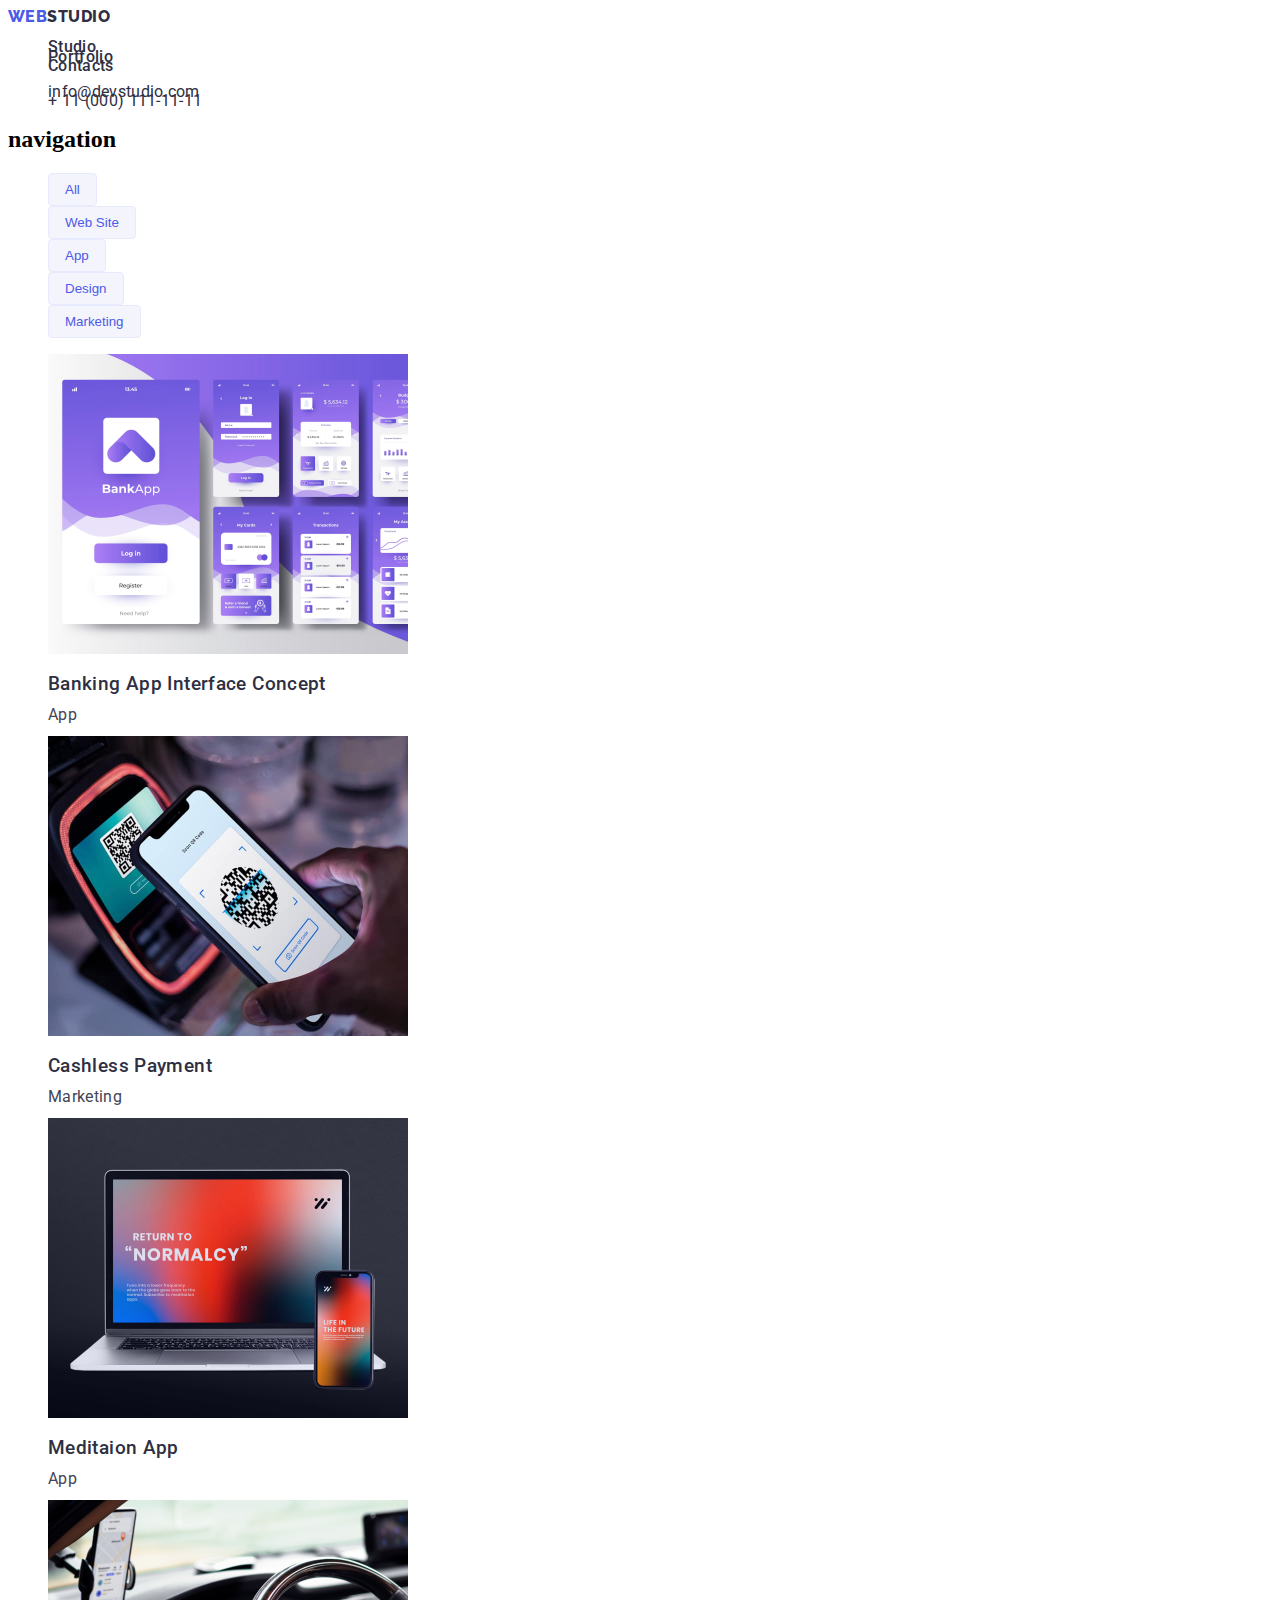
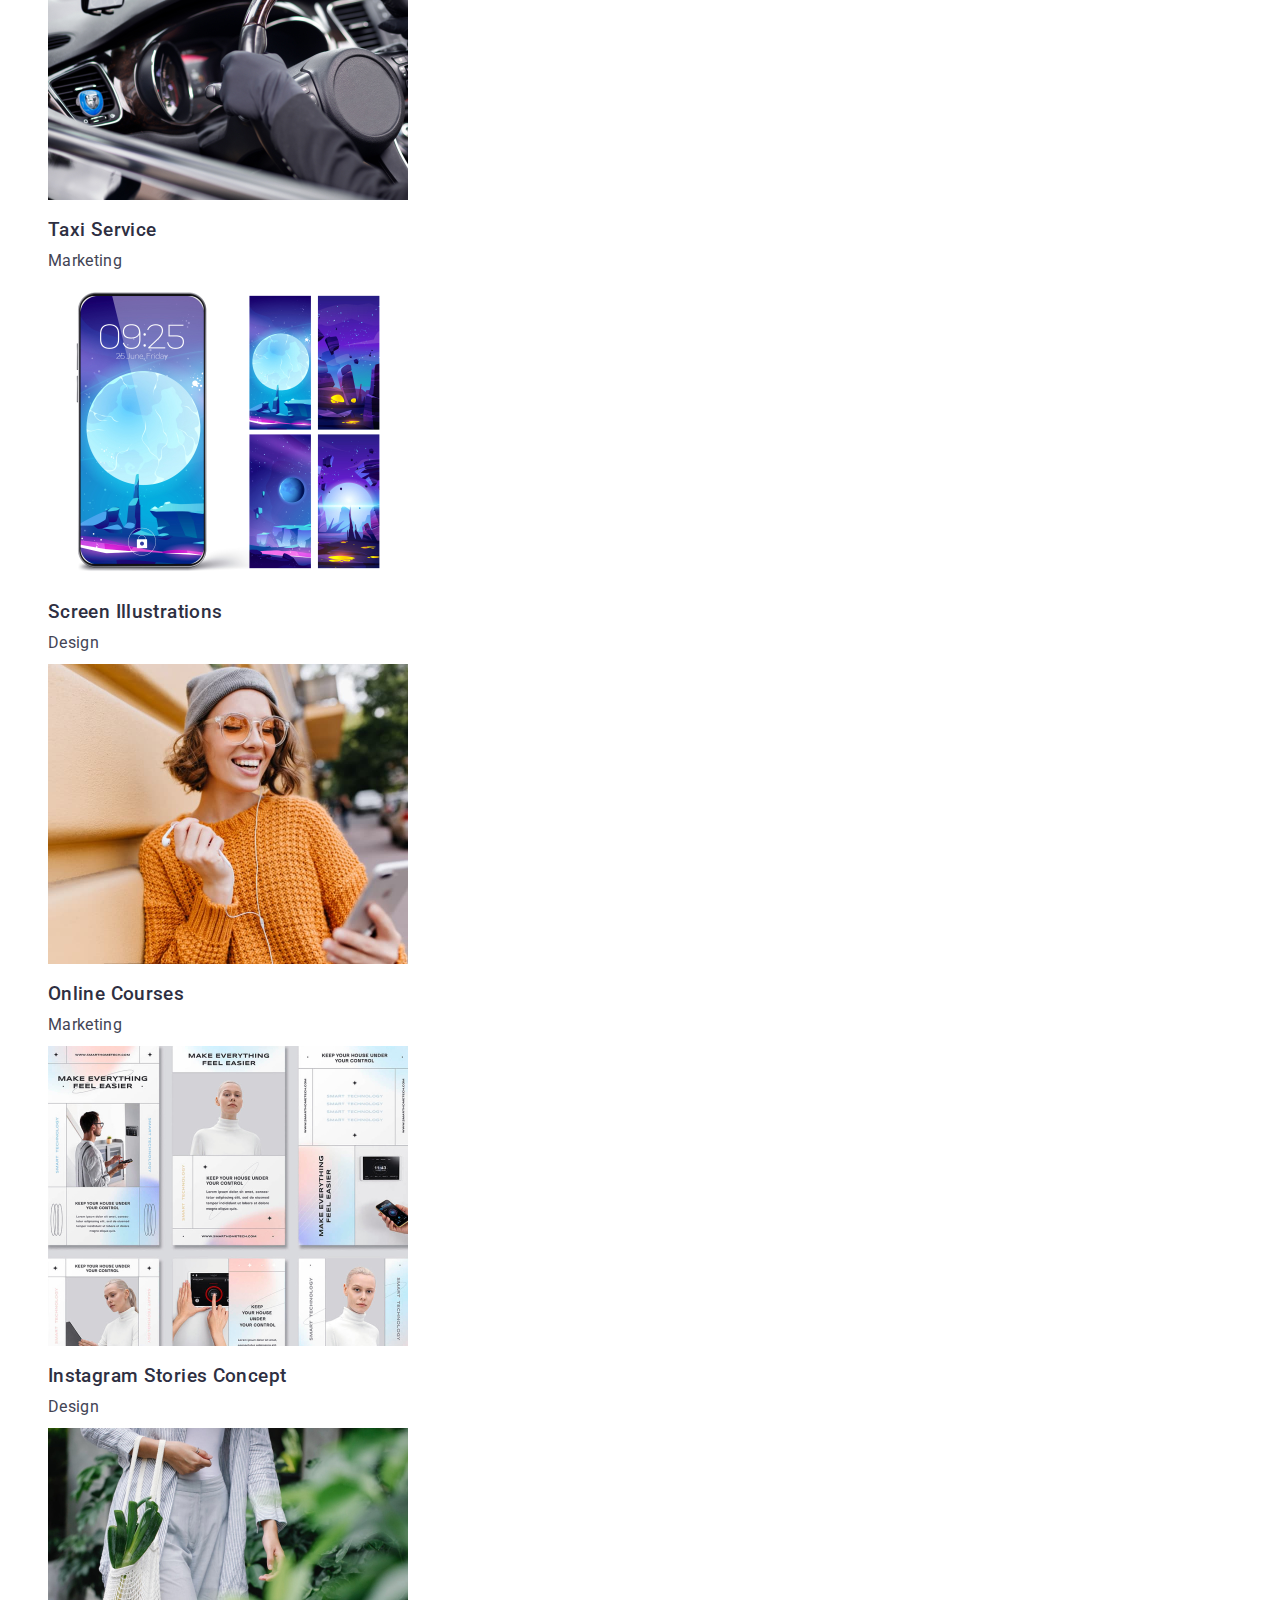
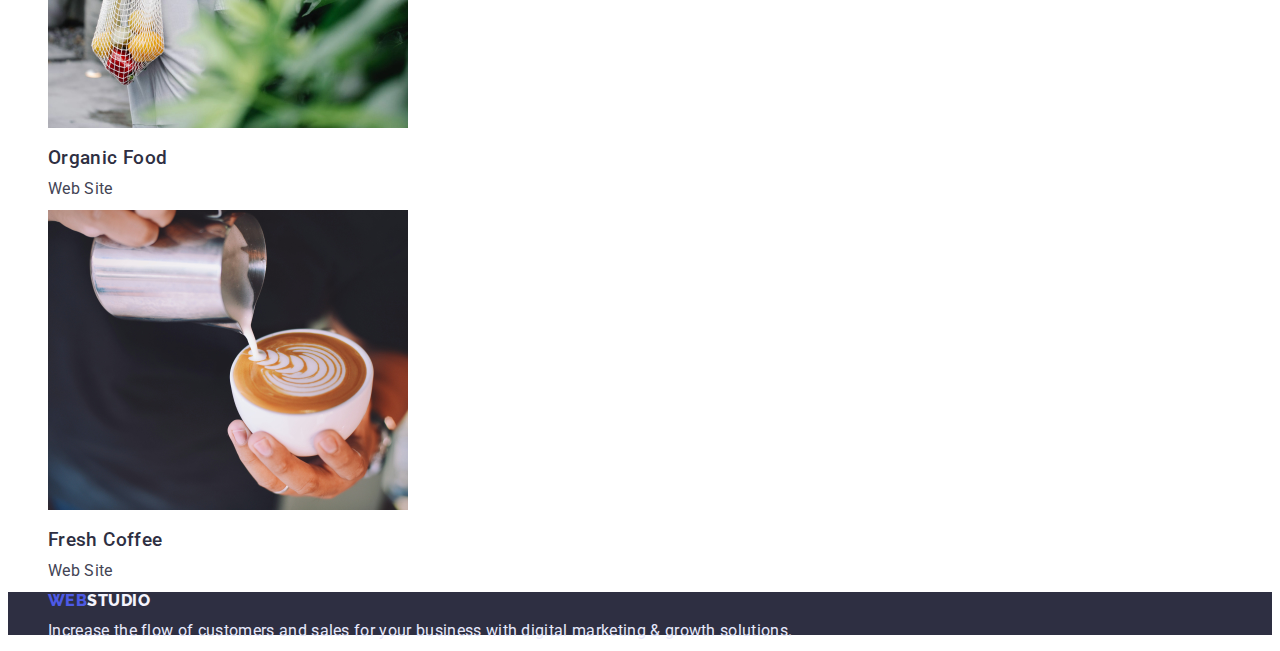
==== portfolio.html @ 9f8fb46d "Update portfolio.html" ====
<!DOCTYPE html>
<html lang="en">
<head>
    <meta charset="UTF-8">
    <meta http-equiv="X-UA-Compatible" content="IE=edge">
    <meta name="viewport" content="width=device-width, initial-scale=1.0">
    <link rel="stylesheet" href="./css/styles.css">
<link rel="preconnect" href="https://fonts.googleapis.com">
<link rel="preconnect" href="https://fonts.gstatic.com" crossorigin>
<link href="https://fonts.googleapis.com/css2?family=Raleway:wght@800&family=Roboto:wght@400;500;700&display=swap"
    rel="stylesheet">
    <title>Portfolio</title>
</head>
<body>
    <header>
        <nav>
            <a class="webstudio" href="index.html"><span class="web">WEB</span>STUDIO</a>
            <ul style="list-style: none;" class="nav">
                <li><a href="index.html">Studio</a></li>
                <li><a href="portfolio.html">Portfolio</a></li>
                <li><a href="">Contacts</a></li>
            </ul>
        </nav>
        <ul style="list-style: none;" class="cont">
            <li><a href="mailto:info@devstudio.com">info@devstudio.com</a></li>
            <li><a href="tel:+110001111111">+ 11 (000) 111-11-11</a></li>
        </ul>
    </header>
    <main>
        <section>
            <h2>navigation</h2>
            <ul style="list-style: none;">
                <li><button class="nav_port" type="button">All</button></li>
                <li><button class="nav_port" type="button">Web Site</button></li>
                <li><button class="nav_port" type="button">App</button></li>
                <li><button class="nav_port" type="button">Design</button></li>
                <li><button class="nav_port" type="button">Marketing</button></li>
            </ul>
        </section>
        <section>
    <ul style="list-style: none;">
    <li><img src="images/image(7).jpg" alt="" width="360" height="300">
        <div>
            <h3 class="name_proj">Banking App Interface Concept</h3>
            <p class="type_proj">App</p>
        </div>
    </li>
    <li><img src="images/image(8).jpg" alt="" width="360" height="300">
        <div>
            <h3 class="name_proj">Cashless Payment</h3>
            <p class="type_proj">Marketing</p>
        </div>
    </li>
    <li><img src="images/image(9).jpg" alt="" width="360" height="300">
        <div>
            <h3 class="name_proj">Meditaion App</h3>
            <p class="type_proj">App</p>
        </div>
            </li>
    </ul>
        </section>
            <section>
                <ul style="list-style: none;">
                    <li><img src="images/image(10).jpg" alt="" width="360" height="300">
                        <div>
                            <h3 class="name_proj">Taxi Service</h3>
                            <p class="type_proj">Marketing</p>
                        </div>
                    </li>
                    <li><img src="images/image(11).jpg" alt="" width="360" height="300">
                        <div>
                            <h3 class="name_proj">Screen Illustrations</h3>
                            <p class="type_proj">Design</p>
                        </div>
                    </li>
                    <li><img src="images/image(12).jpg" alt="" width="360" height="300">
                        <div>
                            <h3 class="name_proj">Online Courses</h3>
                            <p class="type_proj">Marketing</p>
                        </div>
                    </li>
                 </ul>
            </section>
             <section>
                 <ul style="list-style: none;">
                    <li><img src="images/image(13).jpg" alt="" width="360" height="300">
                        <div>
                            <h3 class="name_proj">Instagram Stories Concept</h3>
                            <p class="type_proj">Design</p>
                        </div>
                     </li>
                     <li><img src="images/image(14).jpg" alt="" width="360" height="300">
                        <div>
                            <h3 class="name_proj">Organic Food</h3>
                            <p class="type_proj">Web Site</p>
                        </div>
                    </li>
                    <li><img src="images/image(15).jpg" alt="" width="360" height="300">
                        <div>
                            <h3 class="name_proj">Fresh Coffee</h3>
                            <p class="type_proj">Web Site</p>
                        </div>
                    </li>
                    </ul>
            </section>
        </main>
        <footer class="footer_color">
            <ul style="list-style: none;">
                <li>
                <a class="webstudio_footer" href="index.html"><span class="web">WEB</span>STUDIO</a>
            </li>
            <li>
                <p class="footer_text">Increase the flow of customers and sales for your business with digital marketing & growth
                    solutions.</p>
                </li>
            </ul>
        </footer> 
    </body>   
    </html>
---- css/styles.css ----
.body {
    font-family: 'Roboto', sans-serif;
}

.webstudio {
    font-family: 'Raleway';
        font-style: normal;
        font-weight: 800;
        line-height: 0.75;

        letter-spacing: 0.03em;

        color: #2E2F42;
}

.webstudio_footer {
        font-family: 'Raleway';
            font-style: normal;
            font-weight: 800;
            line-height: 0.75;
        
            letter-spacing: 0.03em;
        
            color: #F4F4FD;
}

.web {
    font-family: 'Raleway';
        font-style: normal;
        font-weight: 800;
        line-height: 0.75;

        letter-spacing: 0.03em;

        color: #4D5AE5;

}

.nav {
    font-family: 'Roboto';
        font-style: normal;
        font-weight: 500;
        line-height: 0.6;

        letter-spacing: 0.02em;

        color: #2E2F42;

}

.cont {
    font-family: 'Roboto';
        font-style: normal;
        line-height: 0.6;

        letter-spacing: 0.02em;

        color: #434455;
        text-decoration: none;
}

.service_order {
    background-color: #2E2F42;
}

.solut {
    font-family: 'Roboto';
        font-style: normal;
        font-weight: 500;
        line-height: 0.9;

        letter-spacing: 0.02em;
    
        color: #FFFFFF;
}

.button_order {
display: flex;
    flex-direction: row;
    padding: 16px 32px;
    gap: 10px;

    background: #4D5AE5;

        cursor: pointer;
}

.butt_text {
    font-family: 'Roboto';
        font-style: normal;
        font-weight: 500;
        line-height: 0.8;

        letter-spacing: 0.04em;
    
        color: #FFFFFF;

}

.char_header {
    font-family: 'Roboto';
        font-style: normal;
        font-weight: 500;
        line-height: 0.8;

        letter-spacing: 0.02em;

        color: #2E2F42;

}

.char {
    font-family: 'Roboto';
        font-style: normal;
        line-height: 0.6;

        letter-spacing: 0.02em;

        color: #434455;

}

.wawd {
    font-family: 'Roboto';
        font-style: normal;
        font-weight: 500;
        line-height: 0.9;

        letter-spacing: 0.02em;
    
        color: #2E2F42;
}

.ot {
    font-family: 'Roboto';
        font-style: normal;
        font-weight: 500;
        line-height: 0.9;

        letter-spacing: 0.02em;
    
        color: #2E2F42;
}

.teamate_name {
    font-family: 'Roboto';
        font-style: normal;
        font-weight: 500;
        line-height: 0.8;

        letter-spacing: 0.02em;

        color: #2E2F42;

}

.teamate_prof {
    font-family: 'Roboto';
        font-style: normal;
        font-weight: 800;
        line-height: 0.6;

        letter-spacing: 0.02em;

        color: #434455;

}

.footer_text {
    font-family: 'Roboto';
        font-style: normal;
        line-height: 0.6;

        letter-spacing: 0.02em;

        color: #E7E9FC;
}

.nav_port {
    box-sizing: border-box;

        display: flex;
        flex-direction: row;
        justify-content: center;
        align-items: center;
        padding: 8px 16px;

        background: #F4F4FD;

            border: 1px solid #E7E9FC;
            border-radius: 4px;

}

.nav_port_text {
    font-family: 'Roboto';
        font-style: normal;
        font-weight: 500;
        line-height: 0.6;

        letter-spacing: 0.04em;

        color: #4D5AE5;

}

.name_proj {
    font-family: 'Roboto';
        font-style: normal;
        font-weight: 500;
        line-height: 0.8;

        letter-spacing: 0.02em;

        color: #2E2F42;

}

.type_proj {
font-family: 'Roboto';
    font-style: normal;
    line-height: 0.6;

    letter-spacing: 0.02em;

    color: #434455;

}

.nav_port {
    background-color:#F4F4FD;
    color: #4D5AE5;
    cursor: pointer;
}

.nav_port:hover {
 background-color:#4D5AE5 ;
 color: #F4F4FD;
}

.nav:hover {
    color: #4D5AE5;;
}

a {
text-decoration: none;
color: #2E2F42;
 }

a:hover {
    text-decoration: none;
    color:#4D5AE5;
}

button:hover {
    text-decoration: none;
  color: #404BBF;
}

.footer_color {
    background-color: #2E2F42;
}
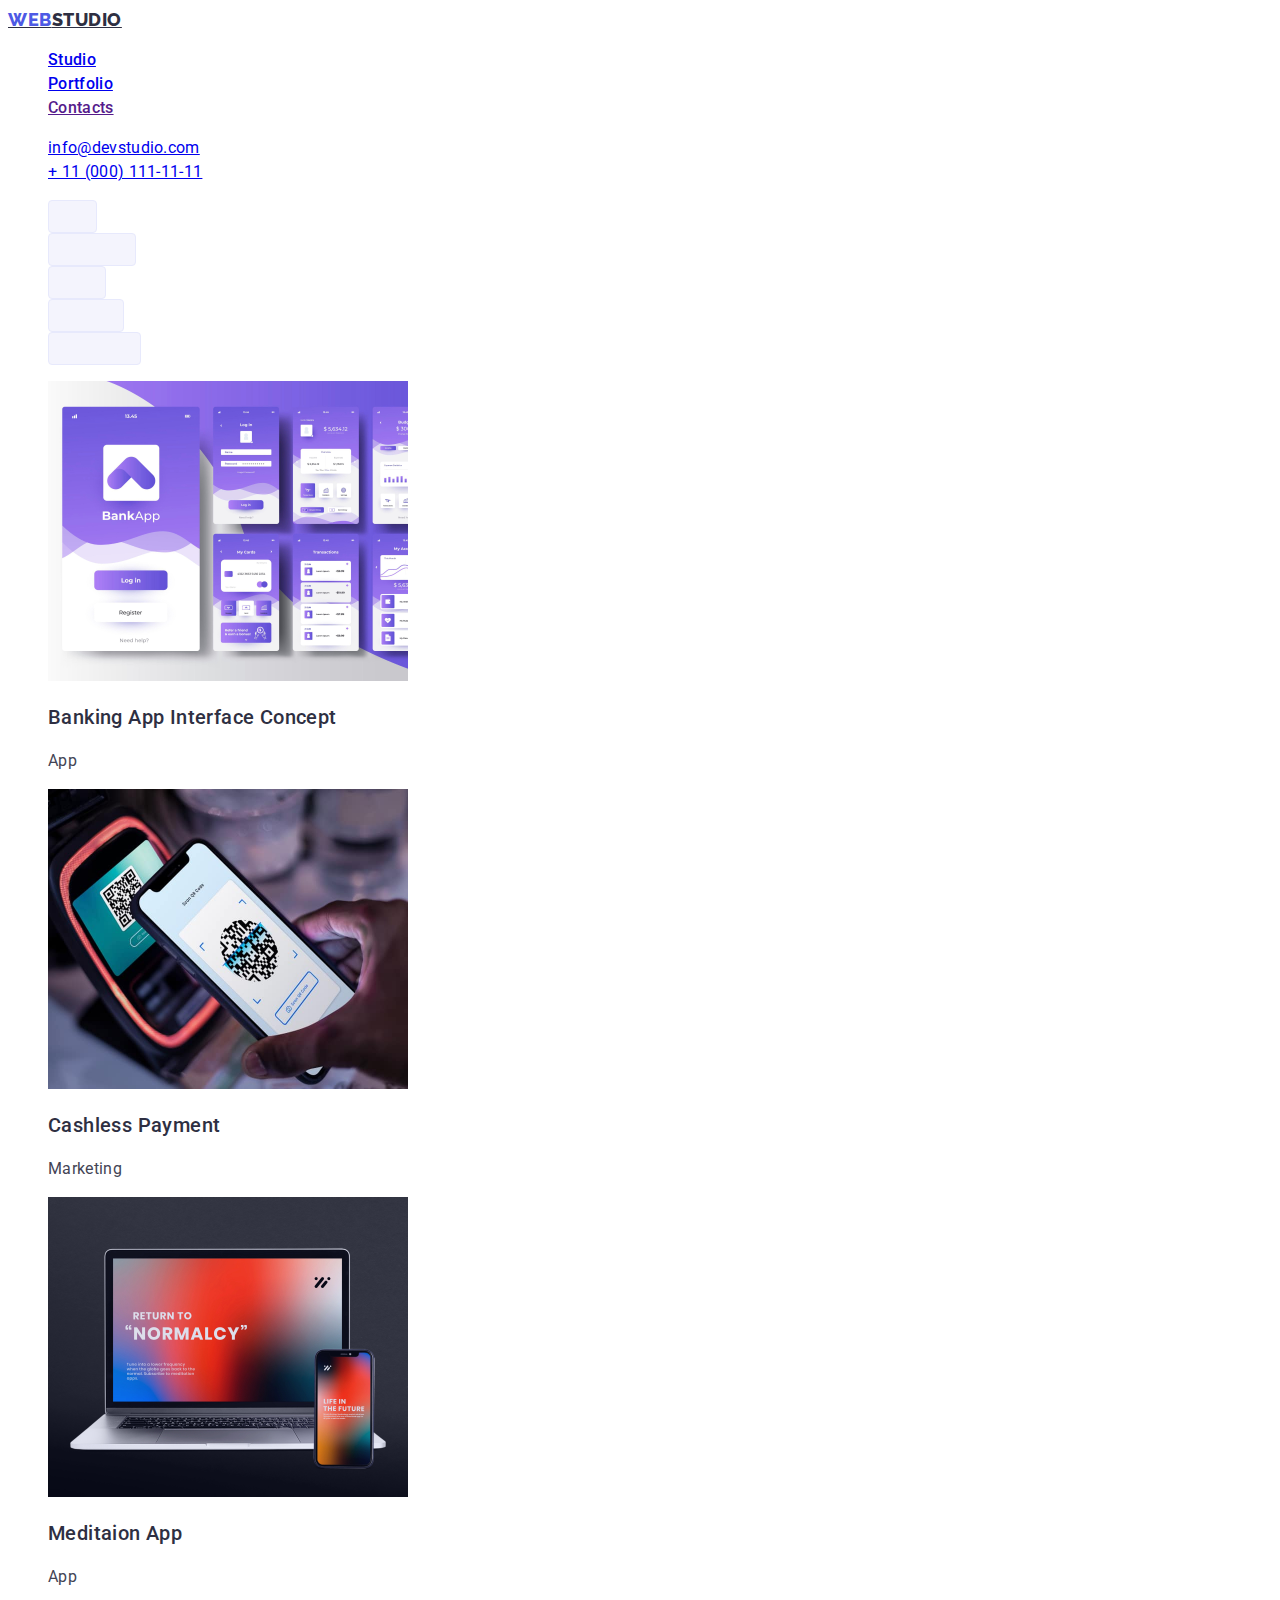
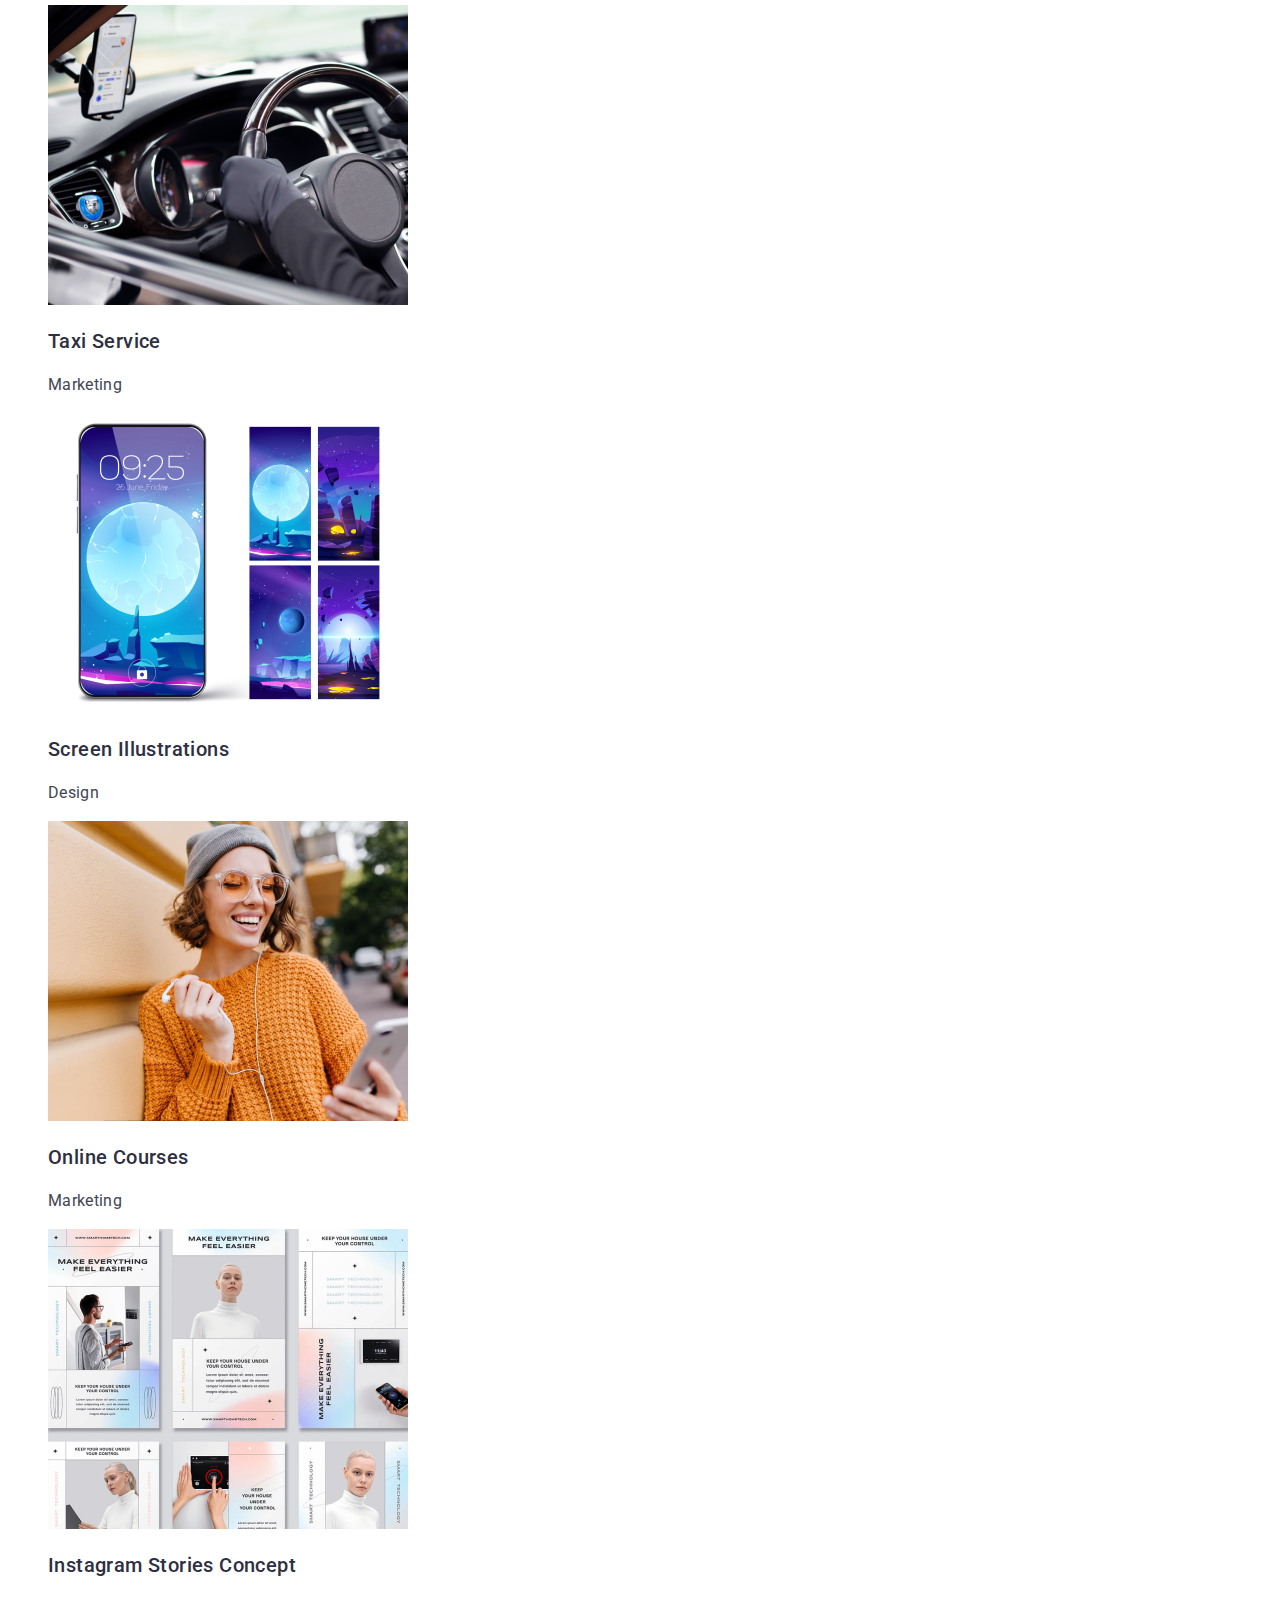
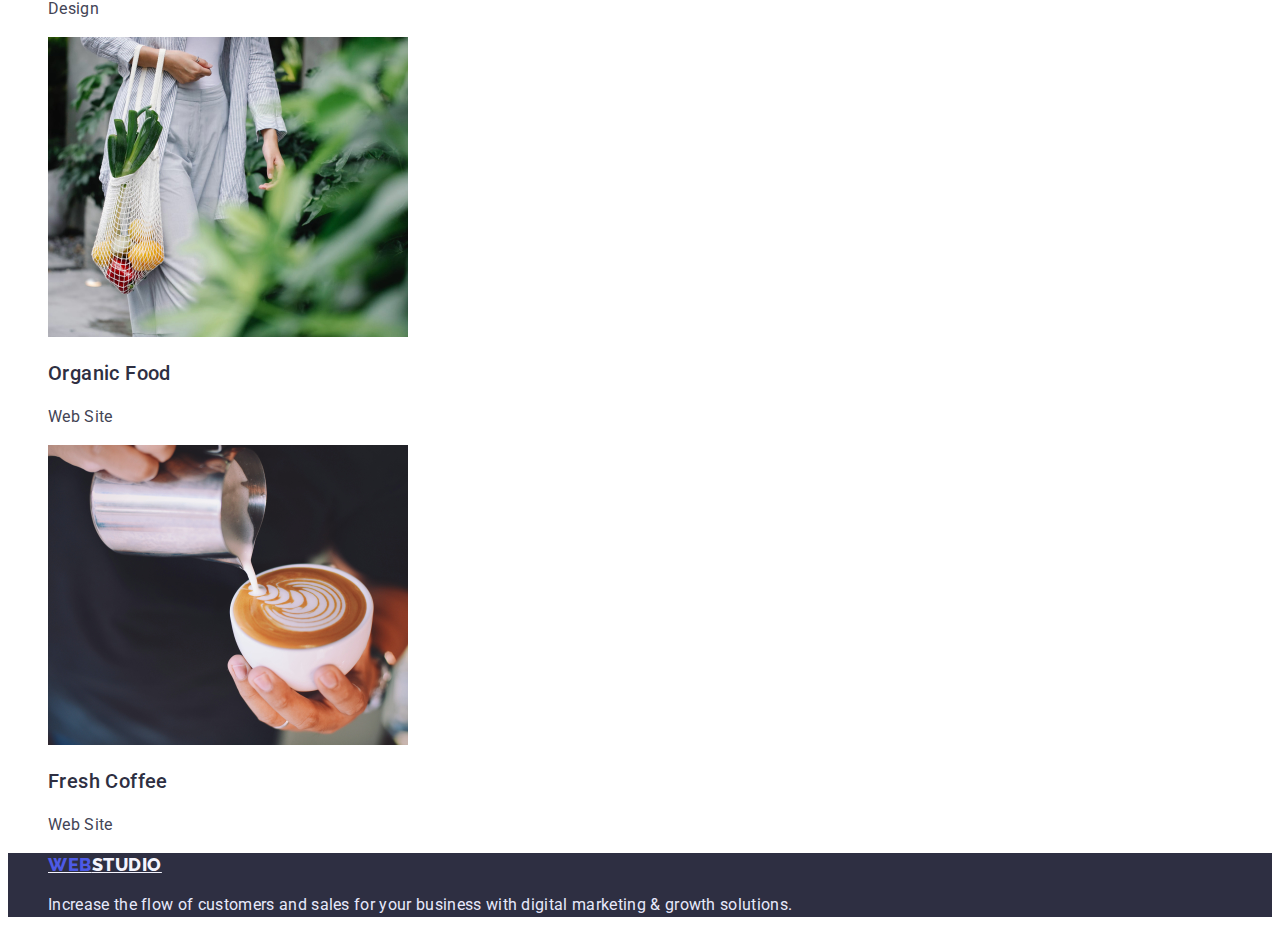
==== commit 7d3afb85: "Update portfolio.html" ====
--- a/portfolio.html
+++ b/portfolio.html
@@ -28,7 +28,7 @@
     </header>
     <main>
         <section>
-            <h2>navigation</h2>
+            <h2 hidden>navigation</h2>
             <ul style="list-style: none;">
                 <li><button class="nav_port" type="button">All</button></li>
                 <li><button class="nav_port" type="button">Web Site</button></li>
--- a/css/styles.css
+++ b/css/styles.css
@@ -7,7 +7,8 @@
     font-family: 'Raleway';
         font-style: normal;
         font-weight: 800;
-        line-height: 0.75;
+        font-size: 18px;
+        line-height: 1.33;
 
         letter-spacing: 0.03em;
 
@@ -18,7 +19,8 @@
         font-family: 'Raleway';
             font-style: normal;
             font-weight: 800;
-            line-height: 0.75;
+            font-size: 18px;
+            line-height: 1.33;
         
             letter-spacing: 0.03em;
         
@@ -29,7 +31,8 @@
     font-family: 'Raleway';
         font-style: normal;
         font-weight: 800;
-        line-height: 0.75;
+        font-size: 18px;
+        line-height: 1.33;
 
         letter-spacing: 0.03em;
 
@@ -41,19 +44,37 @@
     font-family: 'Roboto';
         font-style: normal;
         font-weight: 500;
-        line-height: 0.6;
-
-        letter-spacing: 0.02em;
-
-        color: #2E2F42;
-
+        font-size: 16px;
+        line-height: 1.5;
+
+        letter-spacing: 0.02em;
+
+        color: #2E2F42;
+
+}
+
+.nav_port {
+    background: #4D5AE5;
+    color: #F4F4FD;
+    cursor: pointer;
+
+}
+
+.nav_port:hover {
+    background-color: #404BBF;
+    color: #F4F4FD;
+}
+
+.nav:hover {
+    color: #4D5AE5;
+    ;
 }
 
 .cont {
     font-family: 'Roboto';
         font-style: normal;
-        line-height: 0.6;
-
+        line-height: 1.5;
+        font-size: 16px;
         letter-spacing: 0.02em;
 
         color: #434455;
@@ -68,7 +89,8 @@
     font-family: 'Roboto';
         font-style: normal;
         font-weight: 500;
-        line-height: 0.9;
+        font-size: 56px;
+        line-height: 1.0;
 
         letter-spacing: 0.02em;
     
@@ -76,101 +98,99 @@
 }
 
 .button_order {
-display: flex;
-    flex-direction: row;
     padding: 16px 32px;
     gap: 10px;
 
     background: #4D5AE5;
-
-        cursor: pointer;
-}
-
-.butt_text {
-    font-family: 'Roboto';
-        font-style: normal;
-        font-weight: 500;
-        line-height: 0.8;
-
-        letter-spacing: 0.04em;
+    color: #F4F4FD;
+    cursor: pointer;
+
+}
+
+.button_order:hover {
+    background-color: #404BBF;
+    color: #F4F4FD;
+}
+
+.char_header {
+    font-family: 'Roboto';
+        font-style: normal;
+        font-size: 20px;
+        font-weight: 500;
+        line-height: 1.2;
+
+        letter-spacing: 0.02em;
+
+        color: #2E2F42;
+
+}
+
+.char {
+    font-family: 'Roboto';
+        font-style: normal;
+        font-size: 16px;
+        line-height: 1.5;
+
+        letter-spacing: 0.02em;
+
+        color: #434455;
+
+}
+
+.wawd {
+    font-family: 'Roboto';
+        font-style: normal;
+        font-weight: 500;
+        font-size: 36px;
+        line-height: 1.1;
+
+        letter-spacing: 0.02em;
     
-        color: #FFFFFF;
-
-}
-
-.char_header {
-    font-family: 'Roboto';
-        font-style: normal;
-        font-weight: 500;
-        line-height: 0.8;
-
-        letter-spacing: 0.02em;
-
-        color: #2E2F42;
-
-}
-
-.char {
-    font-family: 'Roboto';
-        font-style: normal;
-        line-height: 0.6;
-
+        color: #2E2F42;
+}
+
+.ot {
+    font-family: 'Roboto';
+        font-style: normal;
+        font-size: 36px;
+        font-weight: 500;
+        line-height: 1.1;
+
+        letter-spacing: 0.02em;
+    
+        color: #2E2F42;
+}
+
+.teamate_name {
+    font-family: 'Roboto';
+        font-style: normal;
+        font-size: 20px;
+        font-weight: 500;
+        line-height: 1.2;
+
+        letter-spacing: 0.02em;
+
+        color: #2E2F42;
+
+}
+
+.teamate_prof {
+    font-family: 'Roboto';
+        font-style: normal;
+        font-size: 16px;
+        font-weight: 800;
+        line-height: 1.5;
         letter-spacing: 0.02em;
 
         color: #434455;
 
 }
 
-.wawd {
-    font-family: 'Roboto';
-        font-style: normal;
-        font-weight: 500;
-        line-height: 0.9;
-
-        letter-spacing: 0.02em;
-    
-        color: #2E2F42;
-}
-
-.ot {
-    font-family: 'Roboto';
-        font-style: normal;
-        font-weight: 500;
-        line-height: 0.9;
-
-        letter-spacing: 0.02em;
-    
-        color: #2E2F42;
-}
-
-.teamate_name {
-    font-family: 'Roboto';
-        font-style: normal;
-        font-weight: 500;
-        line-height: 0.8;
-
-        letter-spacing: 0.02em;
-
-        color: #2E2F42;
-
-}
-
-.teamate_prof {
-    font-family: 'Roboto';
-        font-style: normal;
-        font-weight: 800;
-        line-height: 0.6;
-
-        letter-spacing: 0.02em;
-
-        color: #434455;
-
-}
-
 .footer_text {
     font-family: 'Roboto';
         font-style: normal;
-        line-height: 0.6;
+        font-size: 16px;
+        line-height: 1.5;
 
         letter-spacing: 0.02em;
 
@@ -196,8 +216,9 @@
 .nav_port_text {
     font-family: 'Roboto';
         font-style: normal;
-        font-weight: 500;
-        line-height: 0.6;
+        font-size: 16px;
+        font-weight: 500;
+        line-height: 1.5;
 
         letter-spacing: 0.04em;
 
@@ -208,8 +229,9 @@
 .name_proj {
     font-family: 'Roboto';
         font-style: normal;
-        font-weight: 500;
-        line-height: 0.8;
+        font-size: 20px;
+        font-weight: 500;
+        line-height: 1.2;
 
         letter-spacing: 0.02em;
 
@@ -220,44 +242,16 @@
 .type_proj {
 font-family: 'Roboto';
     font-style: normal;
-    line-height: 0.6;
+    font-size: 16px;
+    line-height: 1.5;
 
     letter-spacing: 0.02em;
 
     color: #434455;
 
-}
-
-.nav_port {
-    background-color:#F4F4FD;
-    color: #4D5AE5;
-    cursor: pointer;
-}
-
-.nav_port:hover {
- background-color:#4D5AE5 ;
- color: #F4F4FD;
-}
-
-.nav:hover {
-    color: #4D5AE5;;
-}
-
-a {
-text-decoration: none;
-color: #2E2F42;
- }
-
-a:hover {
-    text-decoration: none;
-    color:#4D5AE5;
-}
-
-button:hover {
-    text-decoration: none;
-  color: #404BBF;
 }
 
 .footer_color {
     background-color: #2E2F42;
-}+}
+
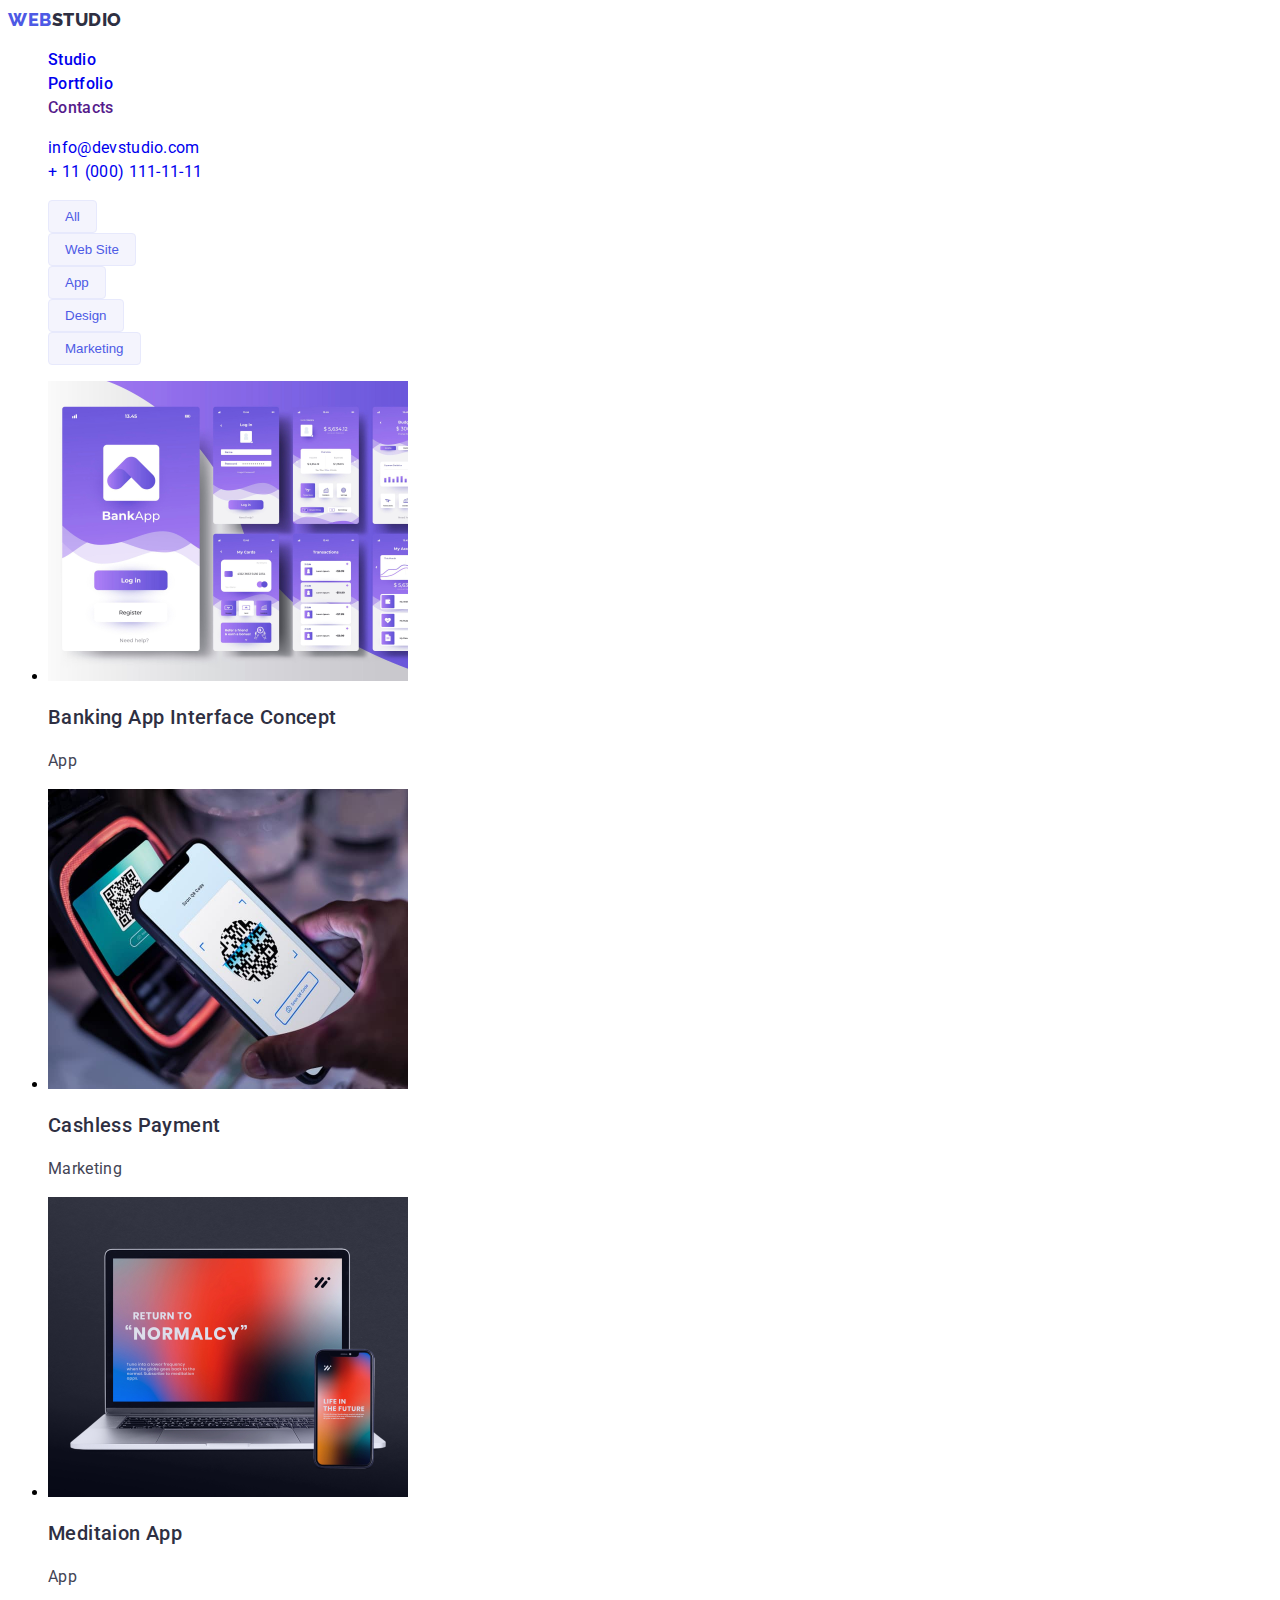
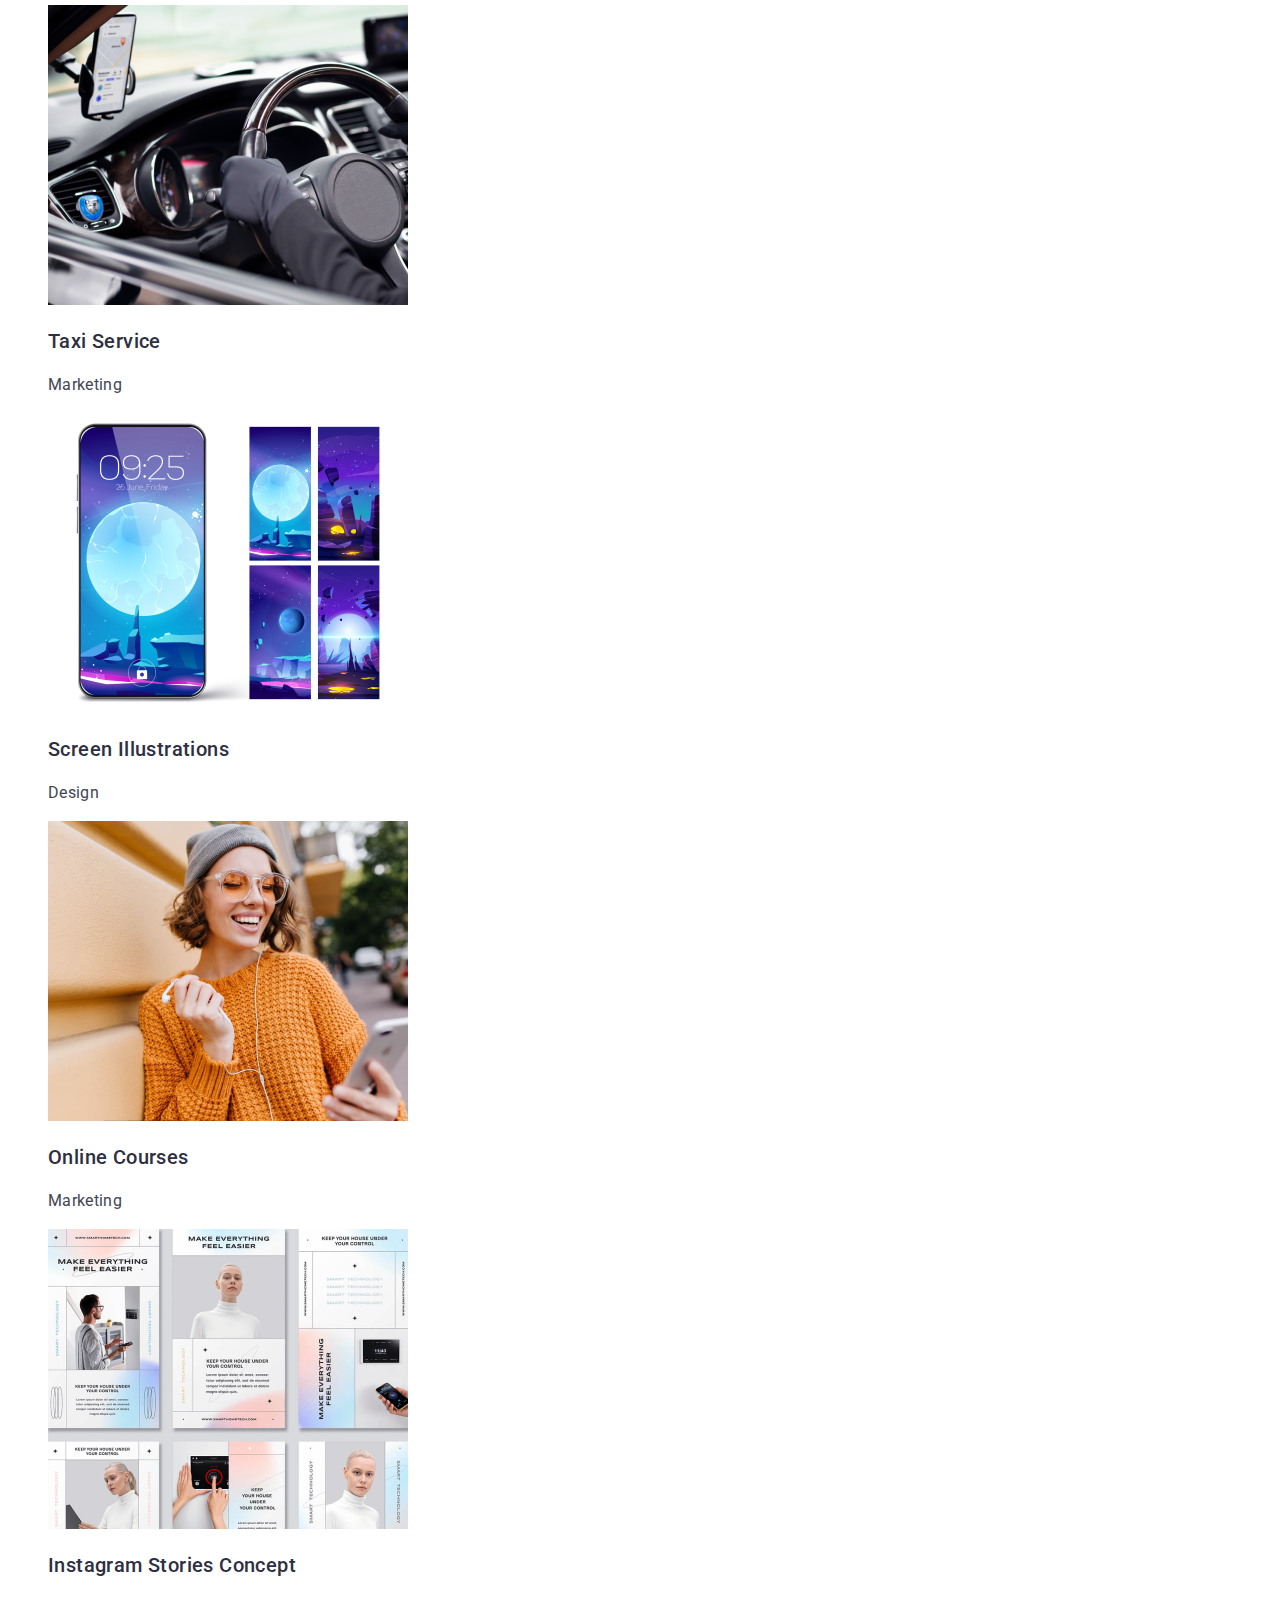
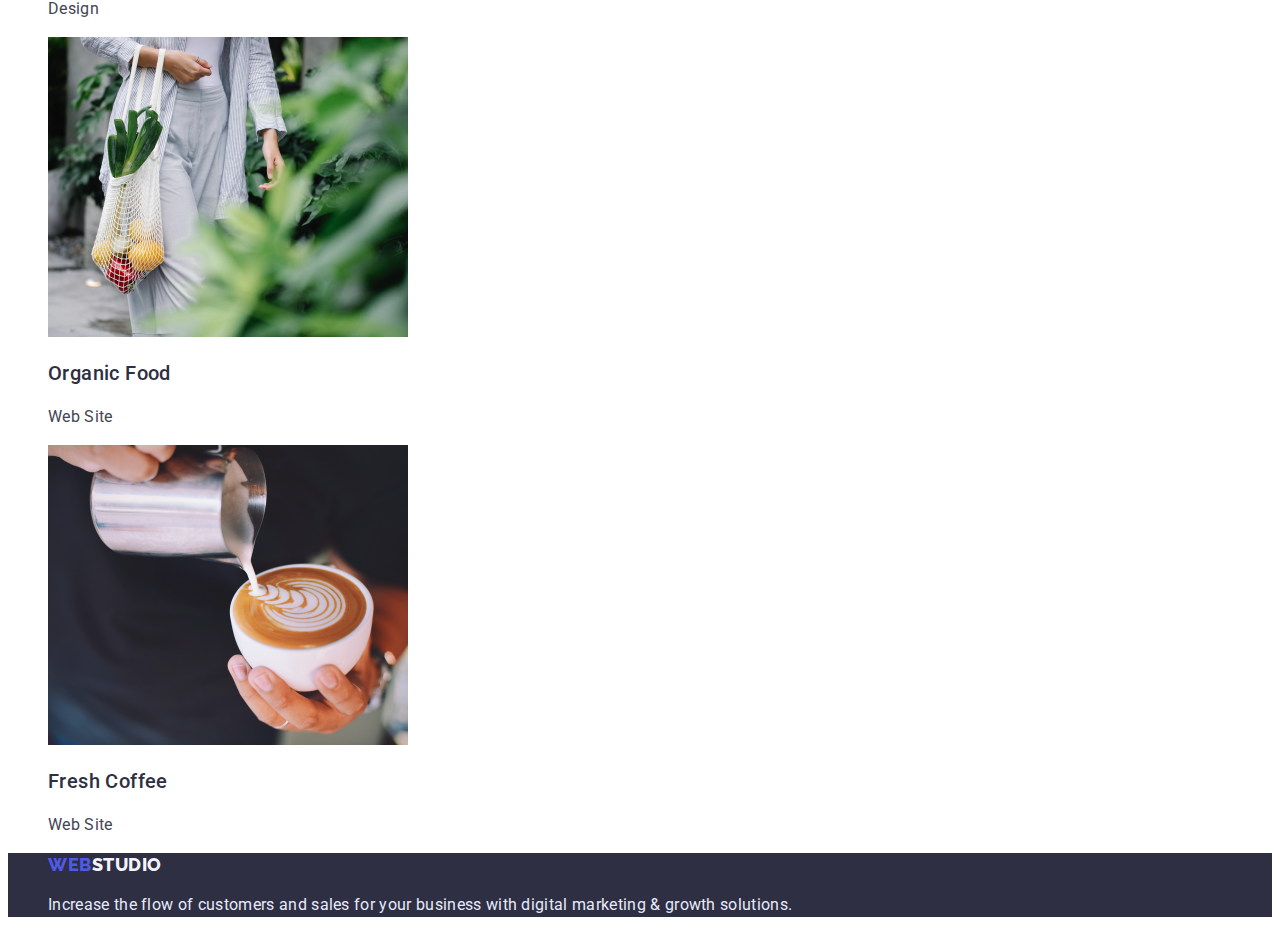
==== commit 3b177b05: "Update portfolio.html" ====
--- a/portfolio.html
+++ b/portfolio.html
@@ -15,7 +15,7 @@
     <header>
         <nav>
             <a class="webstudio" href="index.html"><span class="web">WEB</span>STUDIO</a>
-            <ul style="list-style: none;" class="nav">
+            <ul class="nav">
                 <li><a href="index.html">Studio</a></li>
                 <li><a href="portfolio.html">Portfolio</a></li>
                 <li><a href="">Contacts</a></li>
@@ -38,7 +38,7 @@
             </ul>
         </section>
         <section>
-    <ul style="list-style: none;">
+    <ul>
     <li><img src="images/image(7).jpg" alt="" width="360" height="300">
         <div>
             <h3 class="name_proj">Banking App Interface Concept</h3>
--- a/css/styles.css
+++ b/css/styles.css
@@ -50,63 +50,64 @@
         letter-spacing: 0.02em;
 
         color: #2E2F42;
+        list-style: none;
 
 }
 
 .nav_port {
+    background:#F4F4FD;
+    color:#4D5AE5;
+    cursor: pointer;
+
+}
+
+.nav_port:hover {
+    background-color: #404BBF;
+    color: #F4F4FD;
+}
+
+.nav:hover {
+    color: #4D5AE5;
+    ;
+}
+
+.cont {
+    font-family: 'Roboto';
+        font-style: normal;
+        line-height: 1.5;
+        font-size: 16px;
+        letter-spacing: 0.02em;
+
+        color: #434455;
+        text-decoration: none;
+}
+
+.service_order {
+    background-color: #2E2F42;
+}
+
+.solut {
+    font-family: 'Roboto';
+        font-style: normal;
+        font-weight: 500;
+        font-size: 56px;
+        line-height: 1.0;
+
+        letter-spacing: 0.02em;
+    
+        color: #FFFFFF;
+}
+
+.button_order {
+    padding: 16px 32px;
+    gap: 10px;
+
     background: #4D5AE5;
     color: #F4F4FD;
     cursor: pointer;
 
 }
 
-.nav_port:hover {
-    background-color: #404BBF;
-    color: #F4F4FD;
-}
-
-.nav:hover {
-    color: #4D5AE5;
-    ;
-}
-
-.cont {
-    font-family: 'Roboto';
-        font-style: normal;
-        line-height: 1.5;
-        font-size: 16px;
-        letter-spacing: 0.02em;
-
-        color: #434455;
-        text-decoration: none;
-}
-
-.service_order {
-    background-color: #2E2F42;
-}
-
-.solut {
-    font-family: 'Roboto';
-        font-style: normal;
-        font-weight: 500;
-        font-size: 56px;
-        line-height: 1.0;
-
-        letter-spacing: 0.02em;
-    
-        color: #FFFFFF;
-}
-
-.button_order {
-    padding: 16px 32px;
-    gap: 10px;
-
-    background: #4D5AE5;
-    color: #F4F4FD;
-    cursor: pointer;
-
-}
-
 .button_order:hover {
     background-color: #404BBF;
     color: #F4F4FD;
@@ -122,7 +123,7 @@
         letter-spacing: 0.02em;
 
         color: #2E2F42;
-
+ text-decoration: none;
 }
 
 .char {
@@ -236,6 +237,7 @@
         letter-spacing: 0.02em;
 
         color: #2E2F42;
+        list-style: none;
 
 }
 
@@ -248,6 +250,7 @@
     letter-spacing: 0.02em;
 
     color: #434455;
+    list-style: none;
 
 }
 
@@ -255,3 +258,6 @@
     background-color: #2E2F42;
 }
 
+a {
+    text-decoration: none;
+}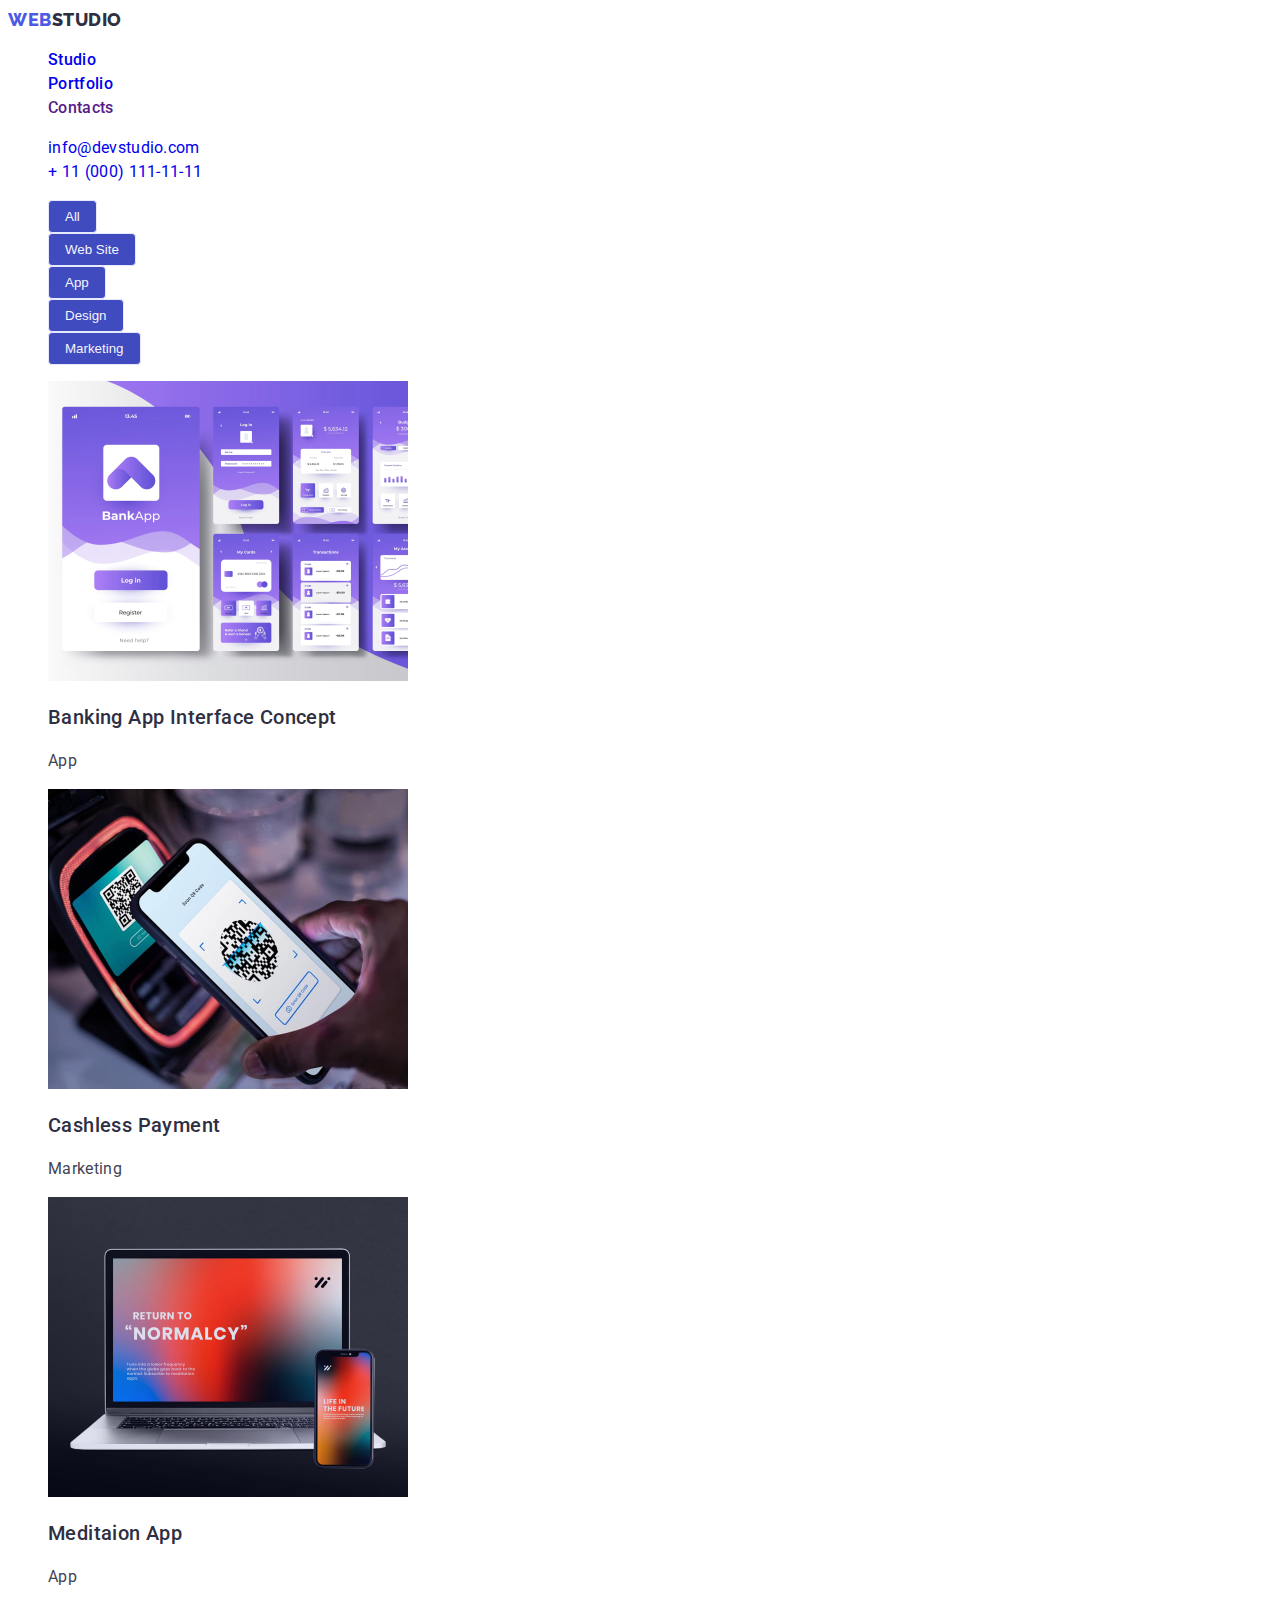
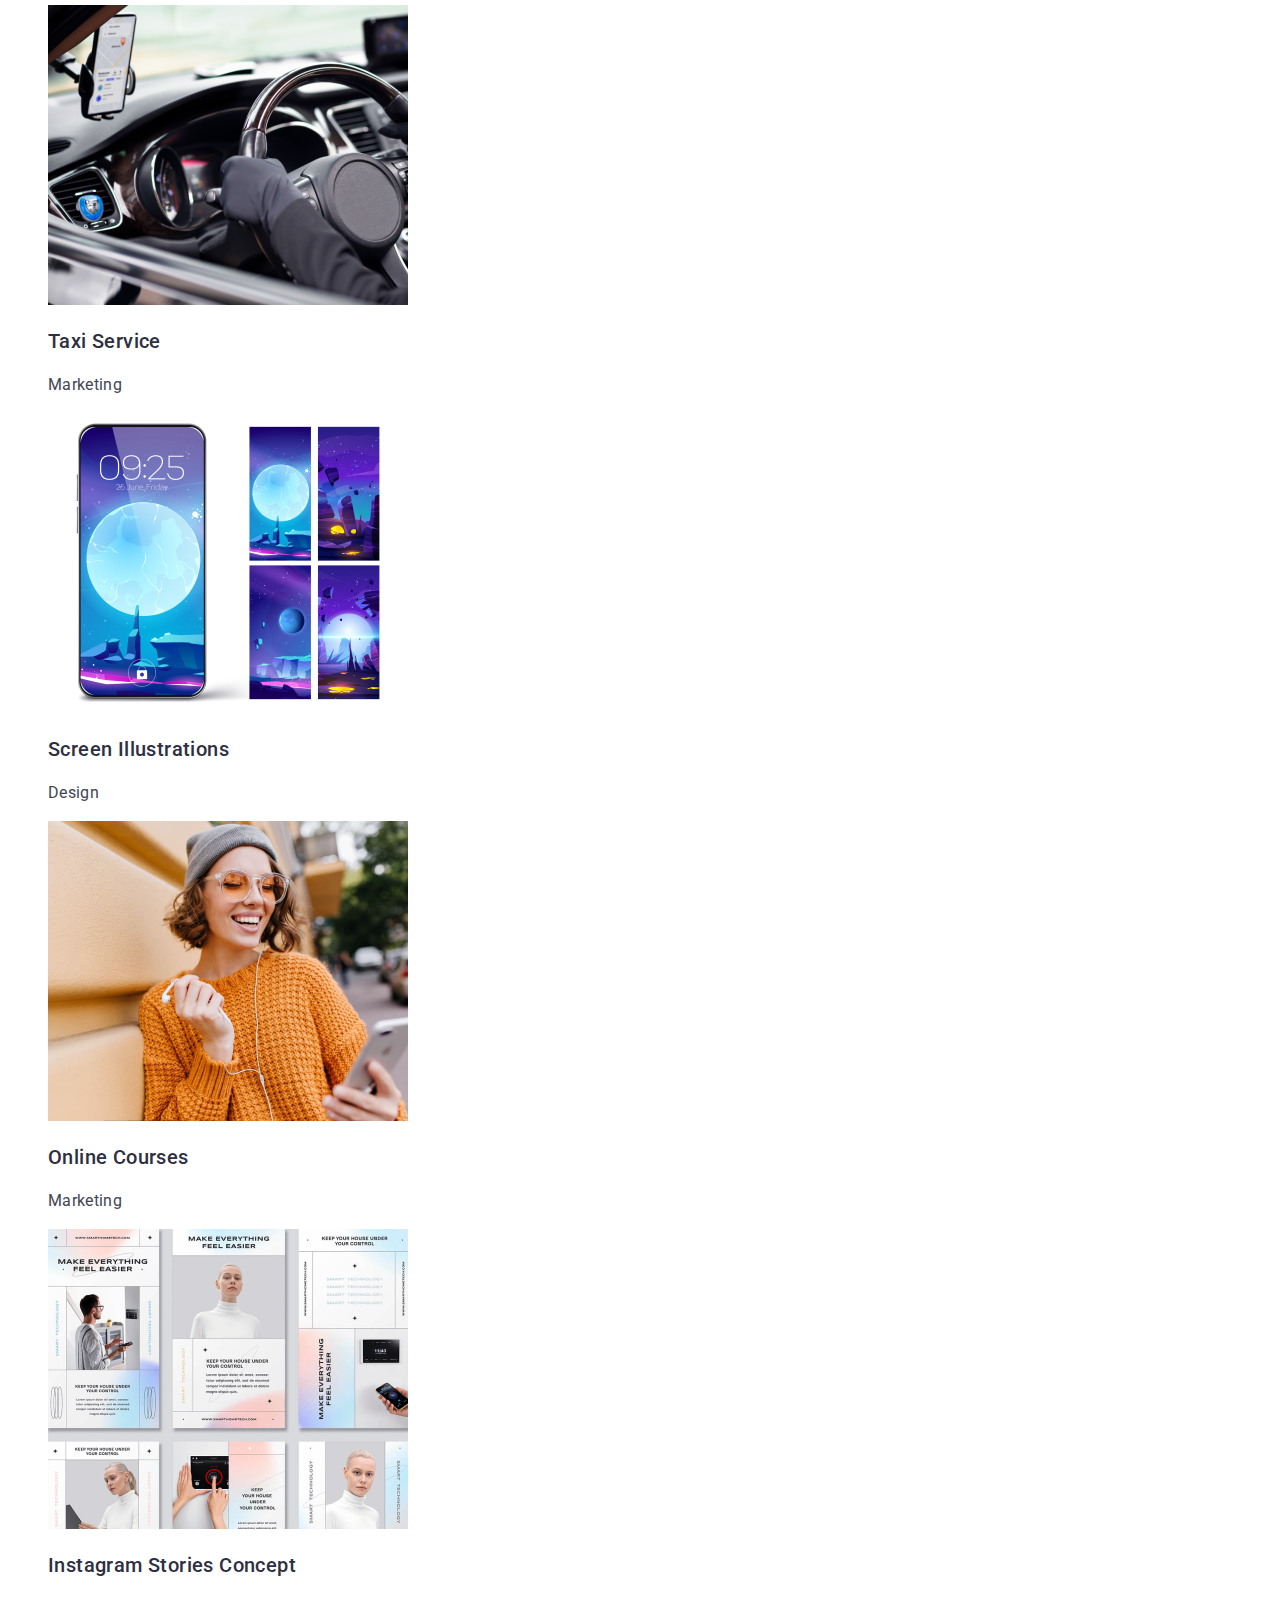
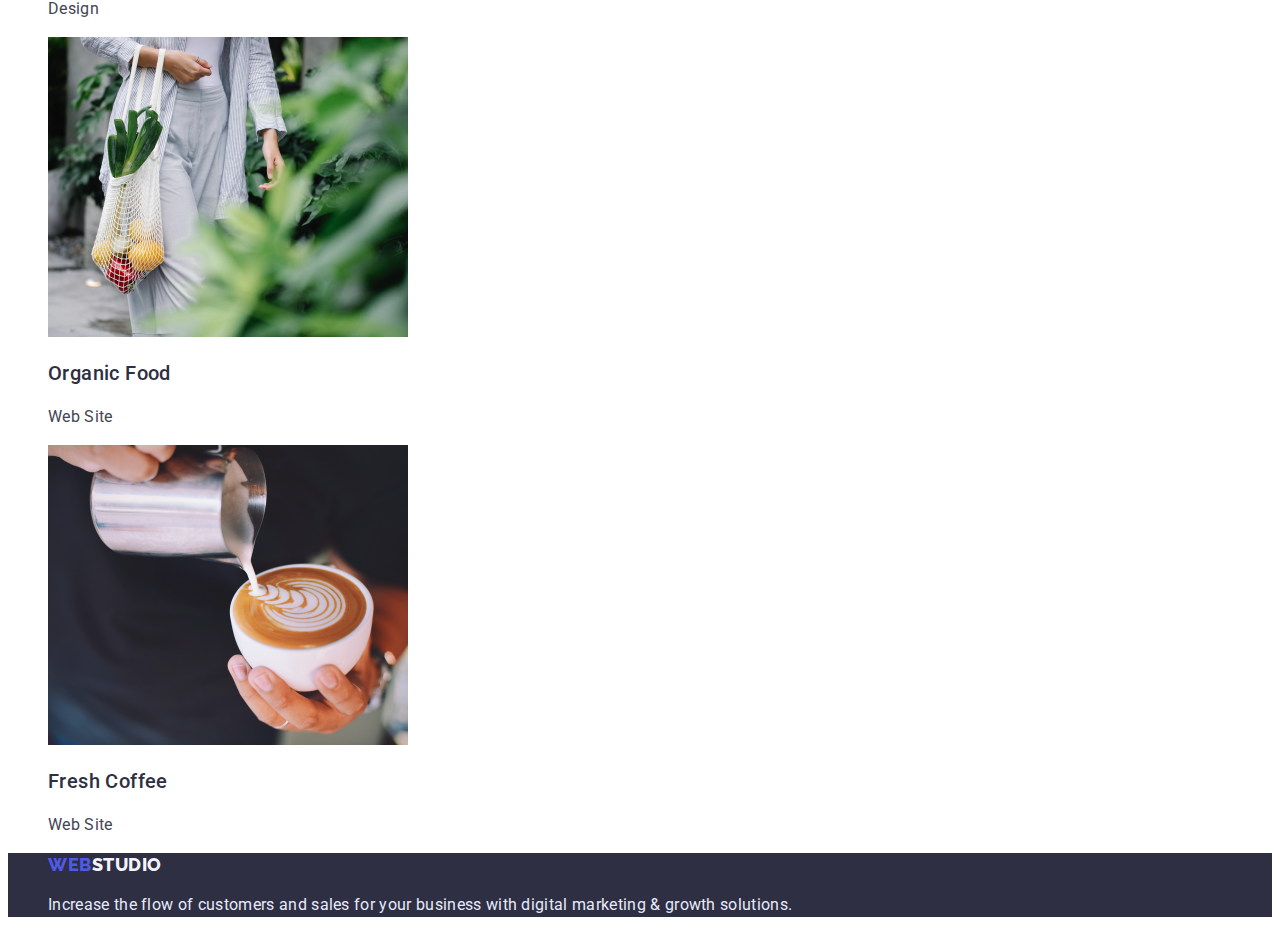
==== commit 8771a2dd: "Update portfolio.html" ====
--- a/portfolio.html
+++ b/portfolio.html
@@ -38,7 +38,7 @@
             </ul>
         </section>
         <section>
-    <ul>
+    <ul class="img">
     <li><img src="images/image(7).jpg" alt="" width="360" height="300">
         <div>
             <h3 class="name_proj">Banking App Interface Concept</h3>
--- a/css/styles.css
+++ b/css/styles.css
@@ -55,10 +55,9 @@
 }
 
 .nav_port {
-    background:#F4F4FD;
-    color:#4D5AE5;
+    background: #4D5AE5;
+    color: #F4F4FD;
     cursor: pointer;
-
 }
 
 .nav_port:hover {
@@ -67,8 +66,8 @@
 }
 
 .nav:hover {
-    color: #4D5AE5;
-    ;
+    background-color:#4D5AE5 ;
+    color: #F4F4FD;
 }
 
 .cont {
@@ -123,7 +122,7 @@
         letter-spacing: 0.02em;
 
         color: #2E2F42;
- text-decoration: none;
+        text-decoration: none;
 }
 
 .char {
@@ -207,7 +206,7 @@
         align-items: center;
         padding: 8px 16px;
 
-        background: #F4F4FD;
+        background: #404BBF;
 
             border: 1px solid #E7E9FC;
             border-radius: 4px;
@@ -237,7 +236,6 @@
         letter-spacing: 0.02em;
 
         color: #2E2F42;
-        list-style: none;
 
 }
 
@@ -250,8 +248,6 @@
     letter-spacing: 0.02em;
 
     color: #434455;
-    list-style: none;
-
 }
 
 .footer_color {
@@ -260,4 +256,12 @@
 
 a {
     text-decoration: none;
-}+}
+
+.img {
+    list-style: none;
+}
+
+.pecu {
+    list-style: none;
+}
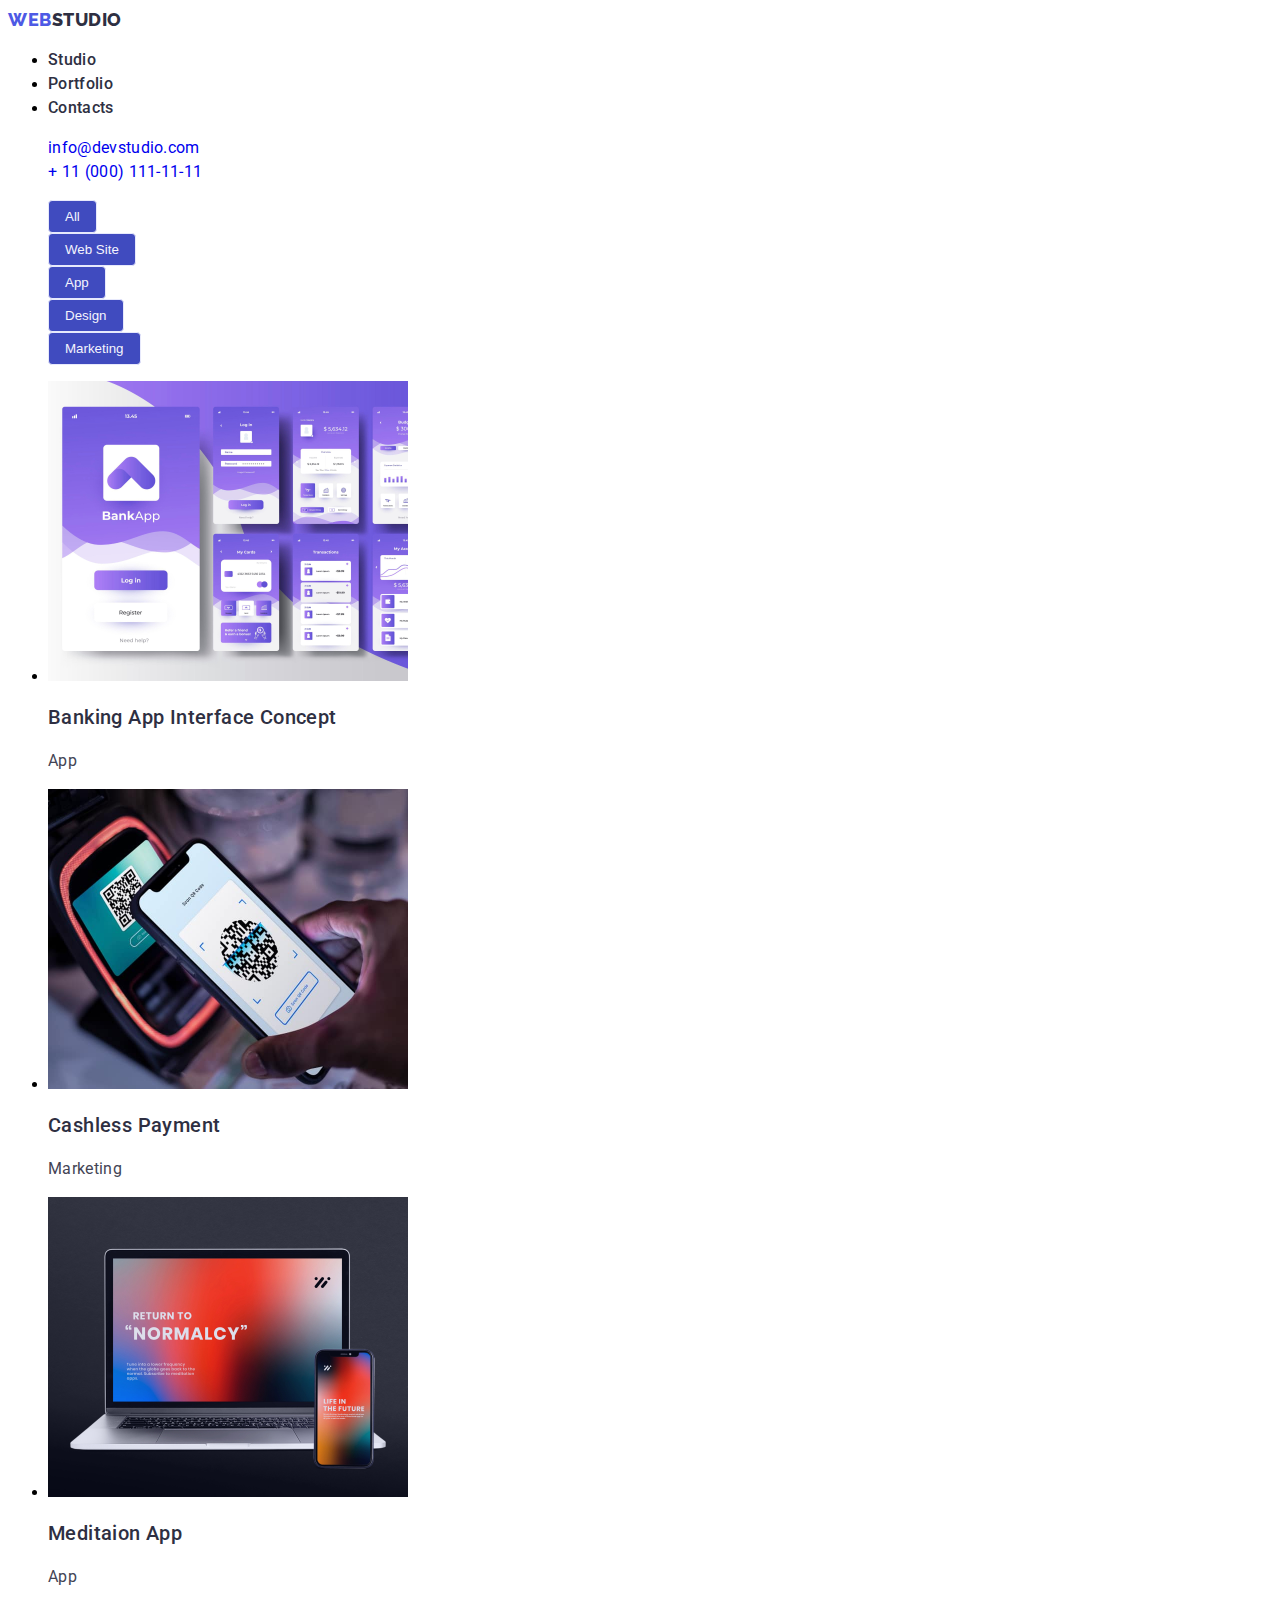
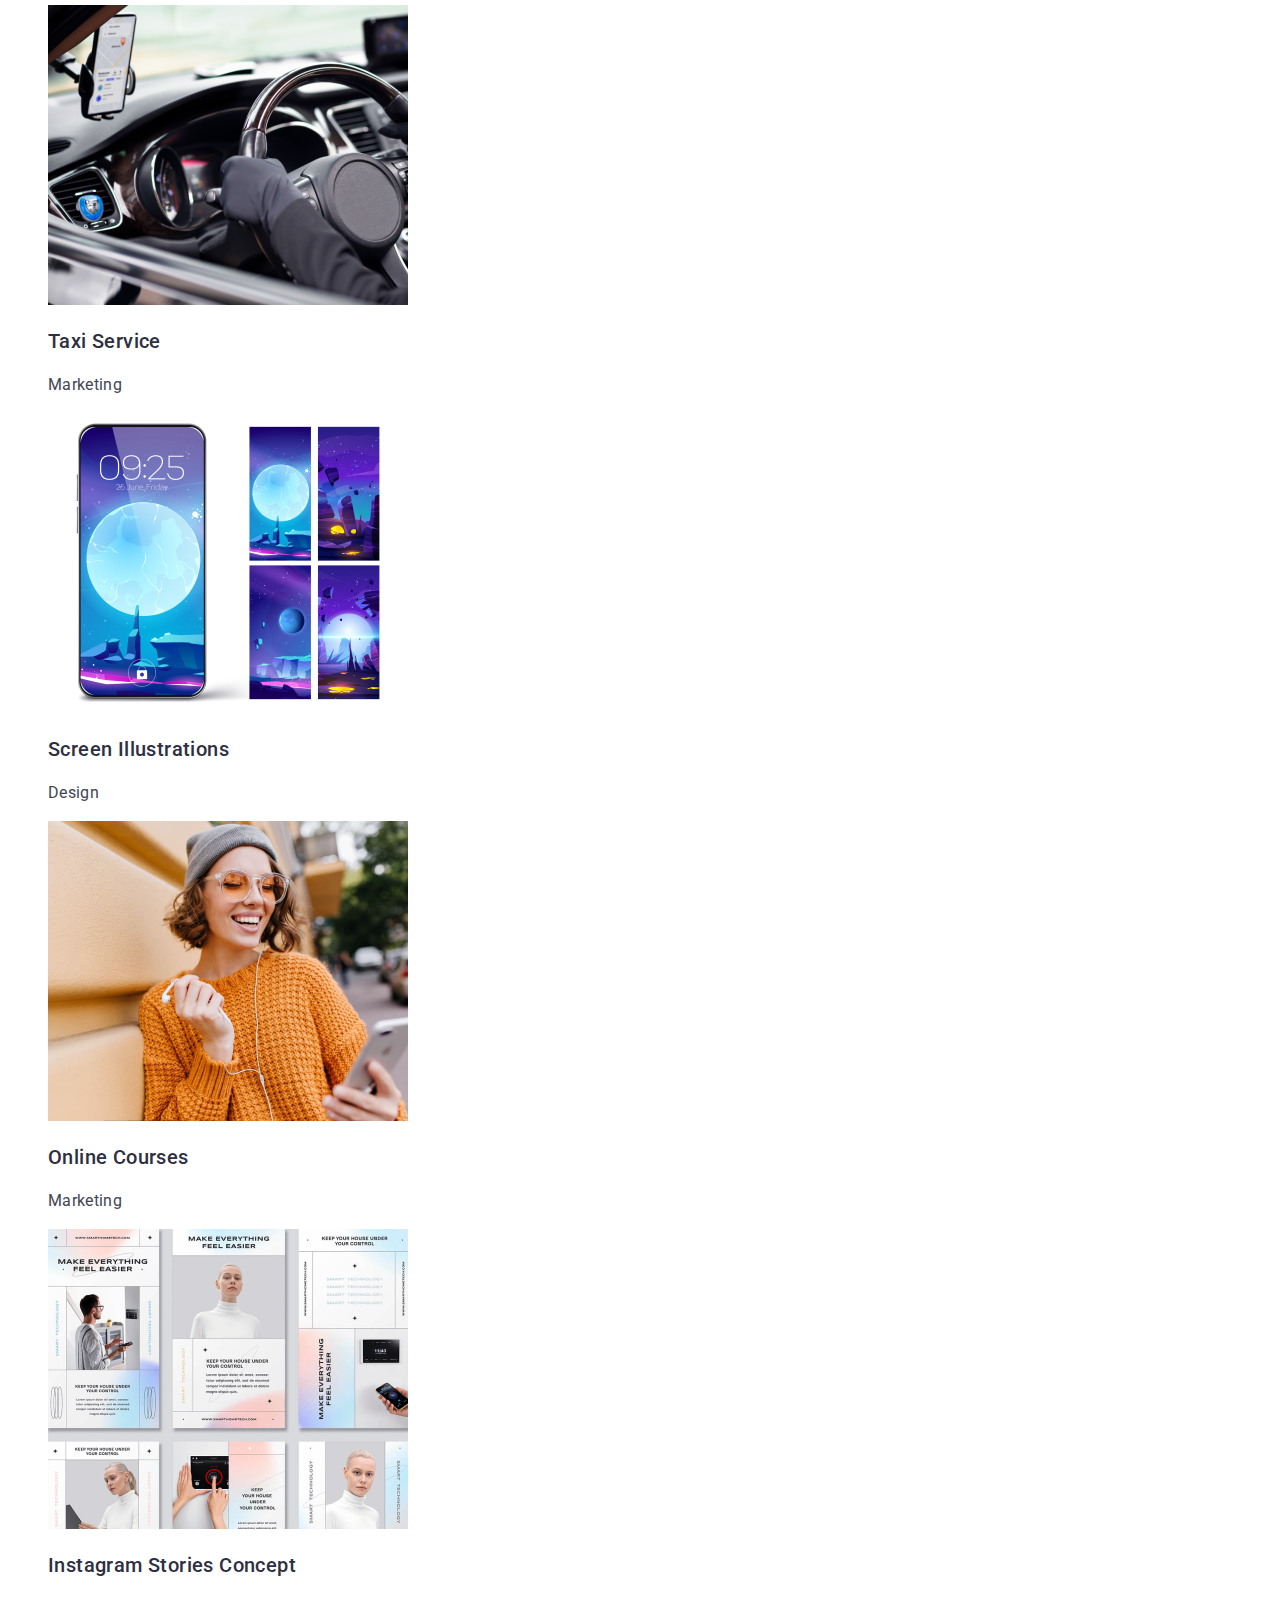
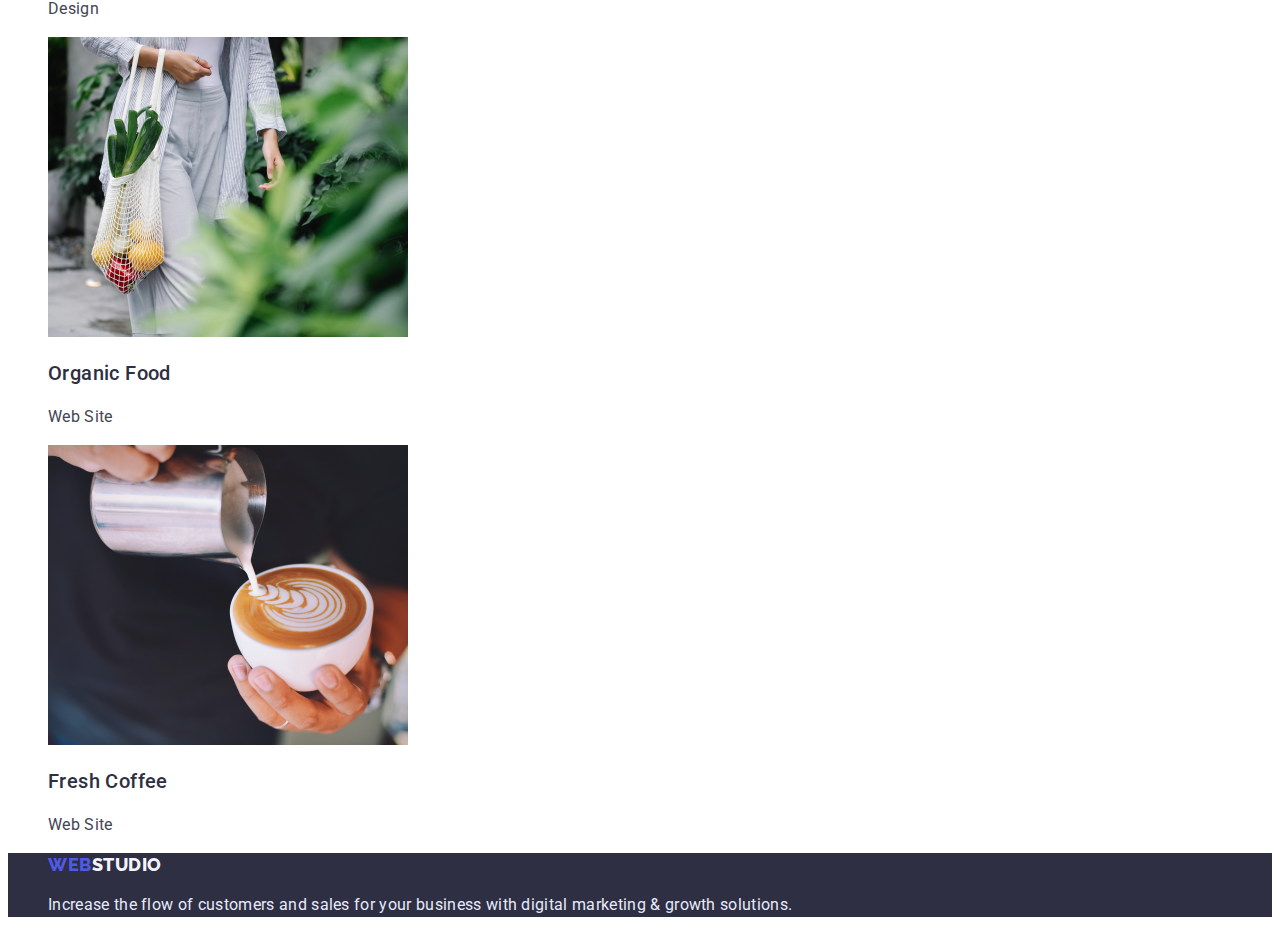
==== commit ab99b77c: "Update portfolio.html" ====
--- a/portfolio.html
+++ b/portfolio.html
@@ -15,10 +15,10 @@
     <header>
         <nav>
             <a class="webstudio" href="index.html"><span class="web">WEB</span>STUDIO</a>
-            <ul class="nav">
-                <li><a href="index.html">Studio</a></li>
-                <li><a href="portfolio.html">Portfolio</a></li>
-                <li><a href="">Contacts</a></li>
+            <ul>
+                <li><a  class="nav" href="index.html">Studio</a></li>
+                <li><a  class="nav" href="portfolio.html">Portfolio</a></li>
+                <li><a  class="nav" href="">Contacts</a></li>
             </ul>
         </nav>
         <ul style="list-style: none;" class="cont">
@@ -38,7 +38,7 @@
             </ul>
         </section>
         <section>
-    <ul class="img">
+    <ul>
     <li><img src="images/image(7).jpg" alt="" width="360" height="300">
         <div>
             <h3 class="name_proj">Banking App Interface Concept</h3>
--- a/css/styles.css
+++ b/css/styles.css
@@ -1,6 +1,10 @@
 
 .body {
     font-family: 'Roboto', sans-serif;
+}
+
+a {
+    text-decoration: none;
 }
 
 .webstudio {
@@ -50,8 +54,13 @@
         letter-spacing: 0.02em;
 
         color: #2E2F42;
-        list-style: none;
-
+        text-decoration: none;
+
+}
+
+.nav:hover {
+    background-color: #4D5AE5;
+    color: #F4F4FD;
 }
 
 .nav_port {
@@ -62,11 +71,6 @@
 
 .nav_port:hover {
     background-color: #404BBF;
-    color: #F4F4FD;
-}
-
-.nav:hover {
-    background-color:#4D5AE5 ;
     color: #F4F4FD;
 }
 
@@ -253,15 +257,3 @@
 .footer_color {
     background-color: #2E2F42;
 }
-
-a {
-    text-decoration: none;
-}
-
-.img {
-    list-style: none;
-}
-
-.pecu {
-    list-style: none;
-}
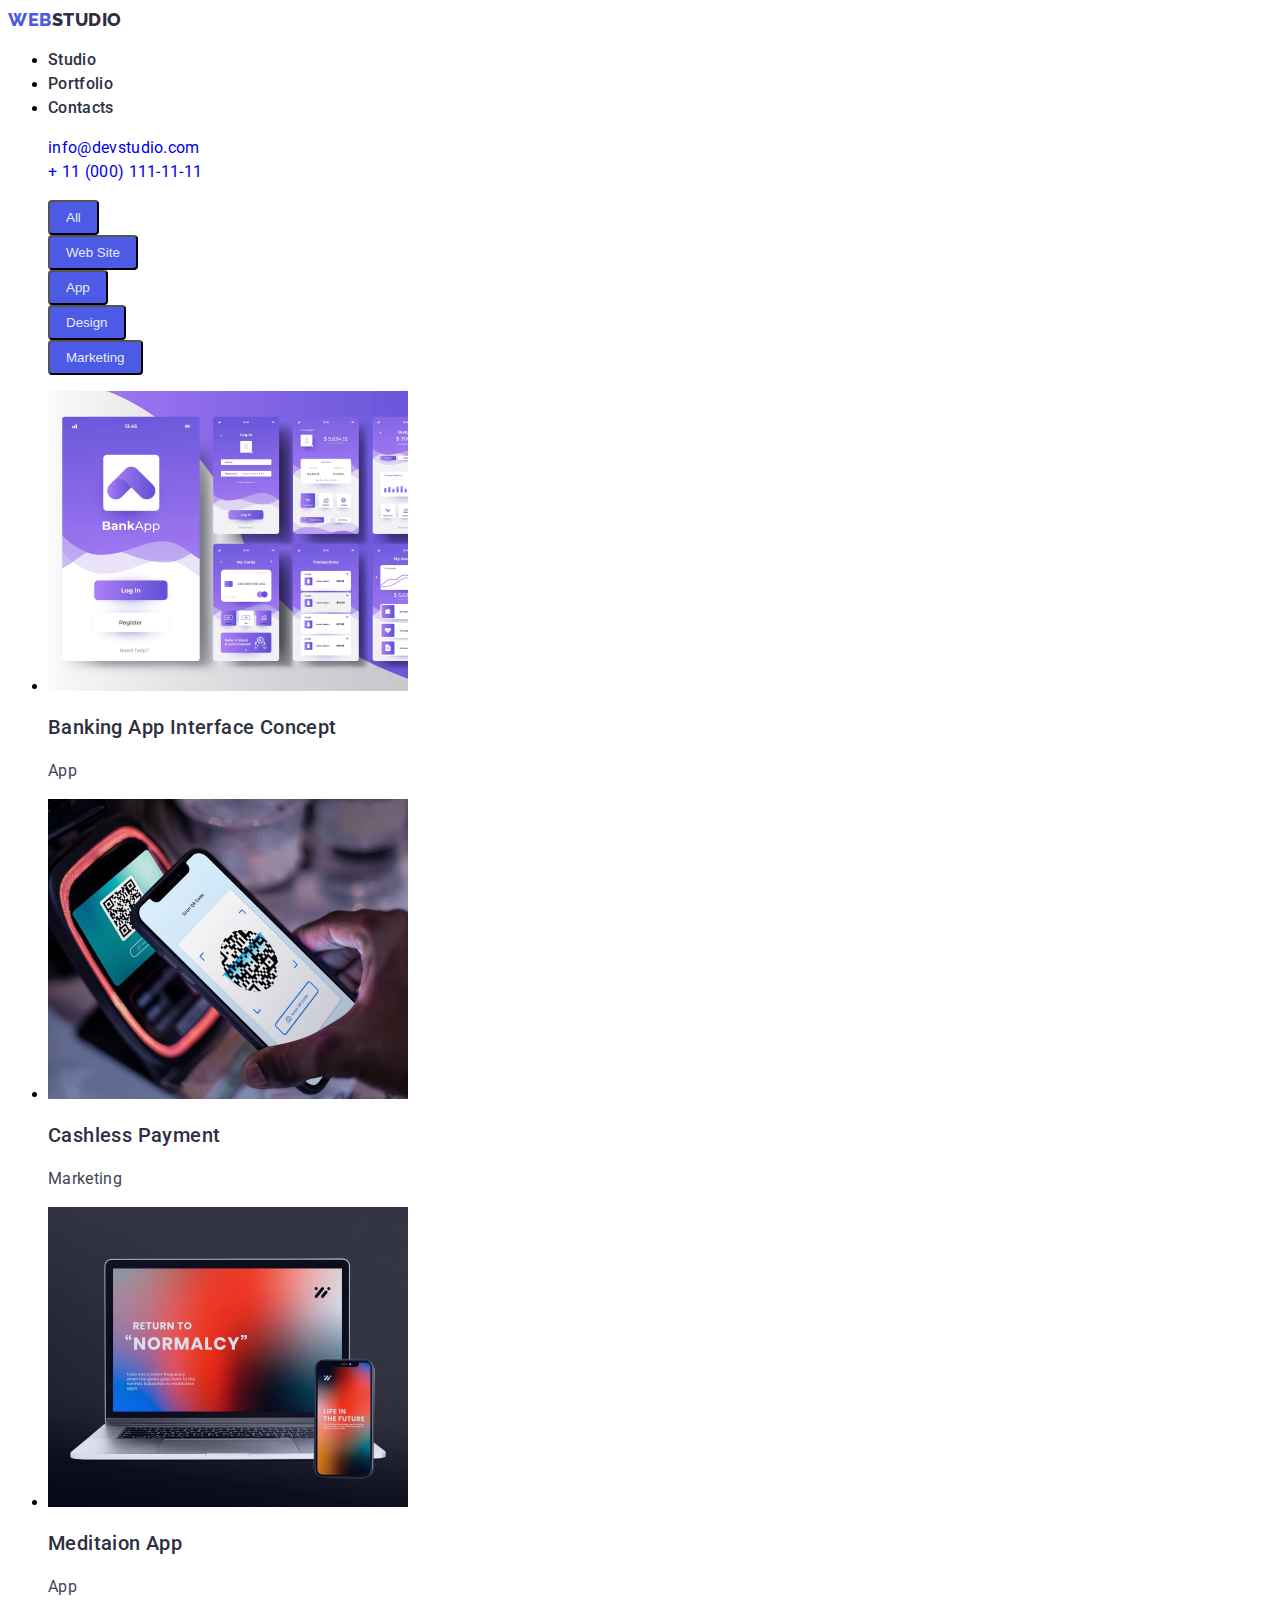
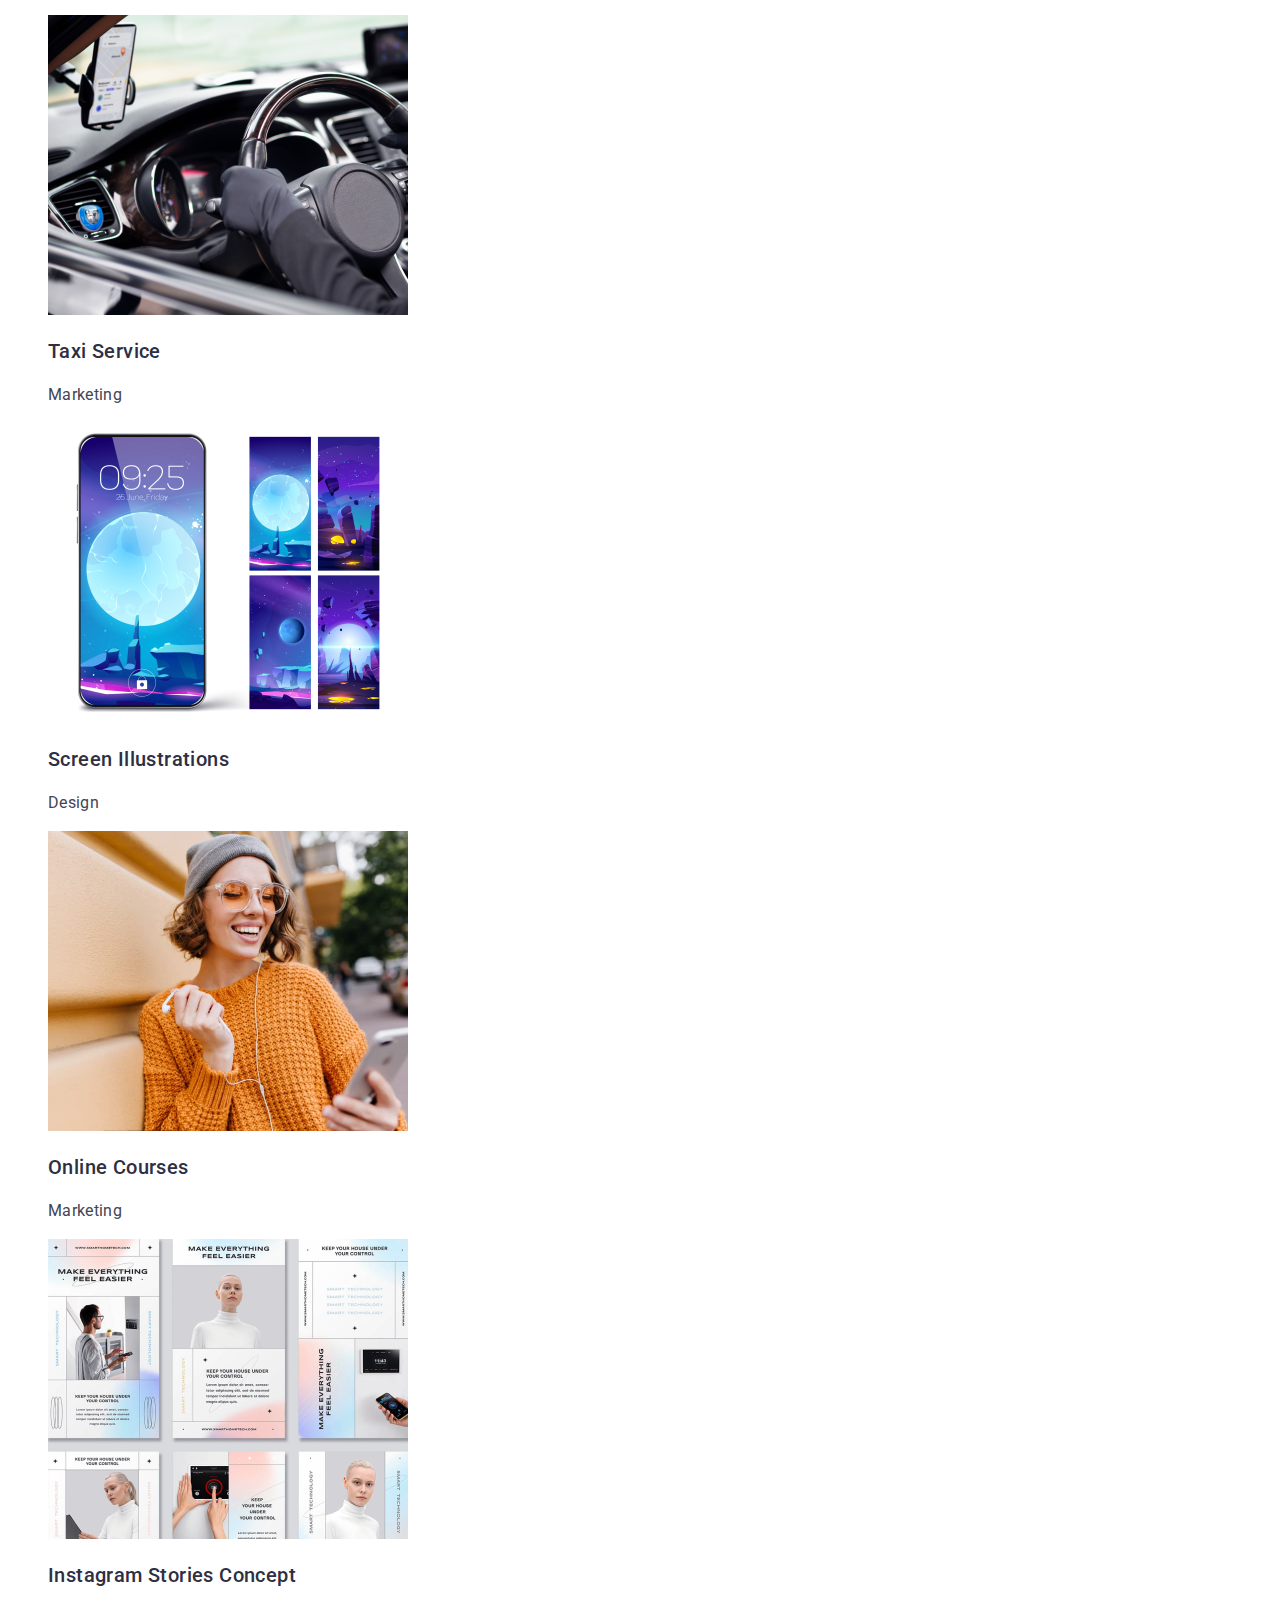
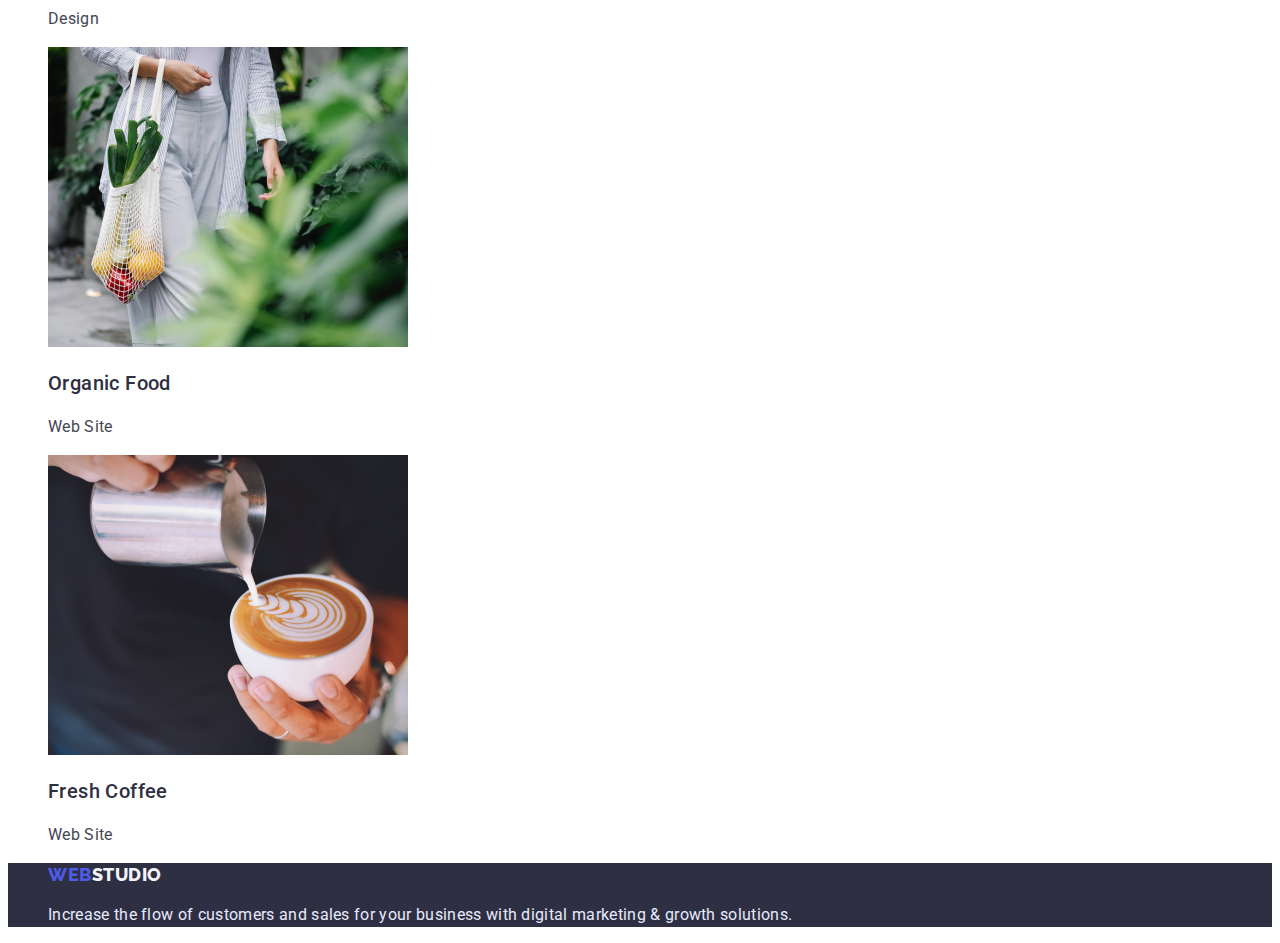
==== commit 758074ee: "Update portfolio.html" ====
--- a/portfolio.html
+++ b/portfolio.html
@@ -13,7 +13,7 @@
 </head>
 <body>
     <header>
-        <nav>
+        <nav style="list-style:none;">
             <a class="webstudio" href="index.html"><span class="web">WEB</span>STUDIO</a>
             <ul>
                 <li><a  class="nav" href="index.html">Studio</a></li>
--- a/css/styles.css
+++ b/css/styles.css
@@ -59,55 +59,65 @@
 }
 
 .nav:hover {
-    background-color: #4D5AE5;
+      color:#4D5AE5;
+}
+
+.nav_port {
+    box-sizing: border-box;
+
+    display: flex;
+    flex-direction: row;
+    justify-content: center;
+    align-items: center;
+    padding: 8px 16px;
+
+    background: #4D5AE5;
+
+    color:  #E7E9FC;
+    border-radius: 4px;
+    cursor: pointer;
+
+}
+
+.nav_port:hover {
+    background-color: #404BBF;
     color: #F4F4FD;
 }
 
-.nav_port {
+.cont {
+    font-family: 'Roboto';
+        font-style: normal;
+        line-height: 1.5;
+        font-size: 16px;
+        letter-spacing: 0.02em;
+
+        color: #434455;
+        text-decoration: none;
+}
+
+.service_order {
+    background-color: #2E2F42;
+}
+
+.solut {
+    font-family: 'Roboto';
+        font-style: normal;
+        font-weight: 500;
+        font-size: 56px;
+        line-height: 1.0;
+
+        letter-spacing: 0.02em;
+    
+        color: #FFFFFF;
+}
+
+.button_order {
+    padding: 16px 32px;
+    gap: 10px;
+
     background: #4D5AE5;
     color: #F4F4FD;
     cursor: pointer;
-}
-
-.nav_port:hover {
-    background-color: #404BBF;
-    color: #F4F4FD;
-}
-
-.cont {
-    font-family: 'Roboto';
-        font-style: normal;
-        line-height: 1.5;
-        font-size: 16px;
-        letter-spacing: 0.02em;
-
-        color: #434455;
-        text-decoration: none;
-}
-
-.service_order {
-    background-color: #2E2F42;
-}
-
-.solut {
-    font-family: 'Roboto';
-        font-style: normal;
-        font-weight: 500;
-        font-size: 56px;
-        line-height: 1.0;
-
-        letter-spacing: 0.02em;
-    
-        color: #FFFFFF;
-}
-
-.button_order {
-    padding: 16px 32px;
-    gap: 10px;
-
-    background: #4D5AE5;
-    color: #F4F4FD;
-    cursor: pointer;
 
 }
 
@@ -201,21 +211,6 @@
         color: #E7E9FC;
 }
 
-.nav_port {
-    box-sizing: border-box;
-
-        display: flex;
-        flex-direction: row;
-        justify-content: center;
-        align-items: center;
-        padding: 8px 16px;
-
-        background: #404BBF;
-
-            border: 1px solid #E7E9FC;
-            border-radius: 4px;
-
-}
 
 .nav_port_text {
     font-family: 'Roboto';
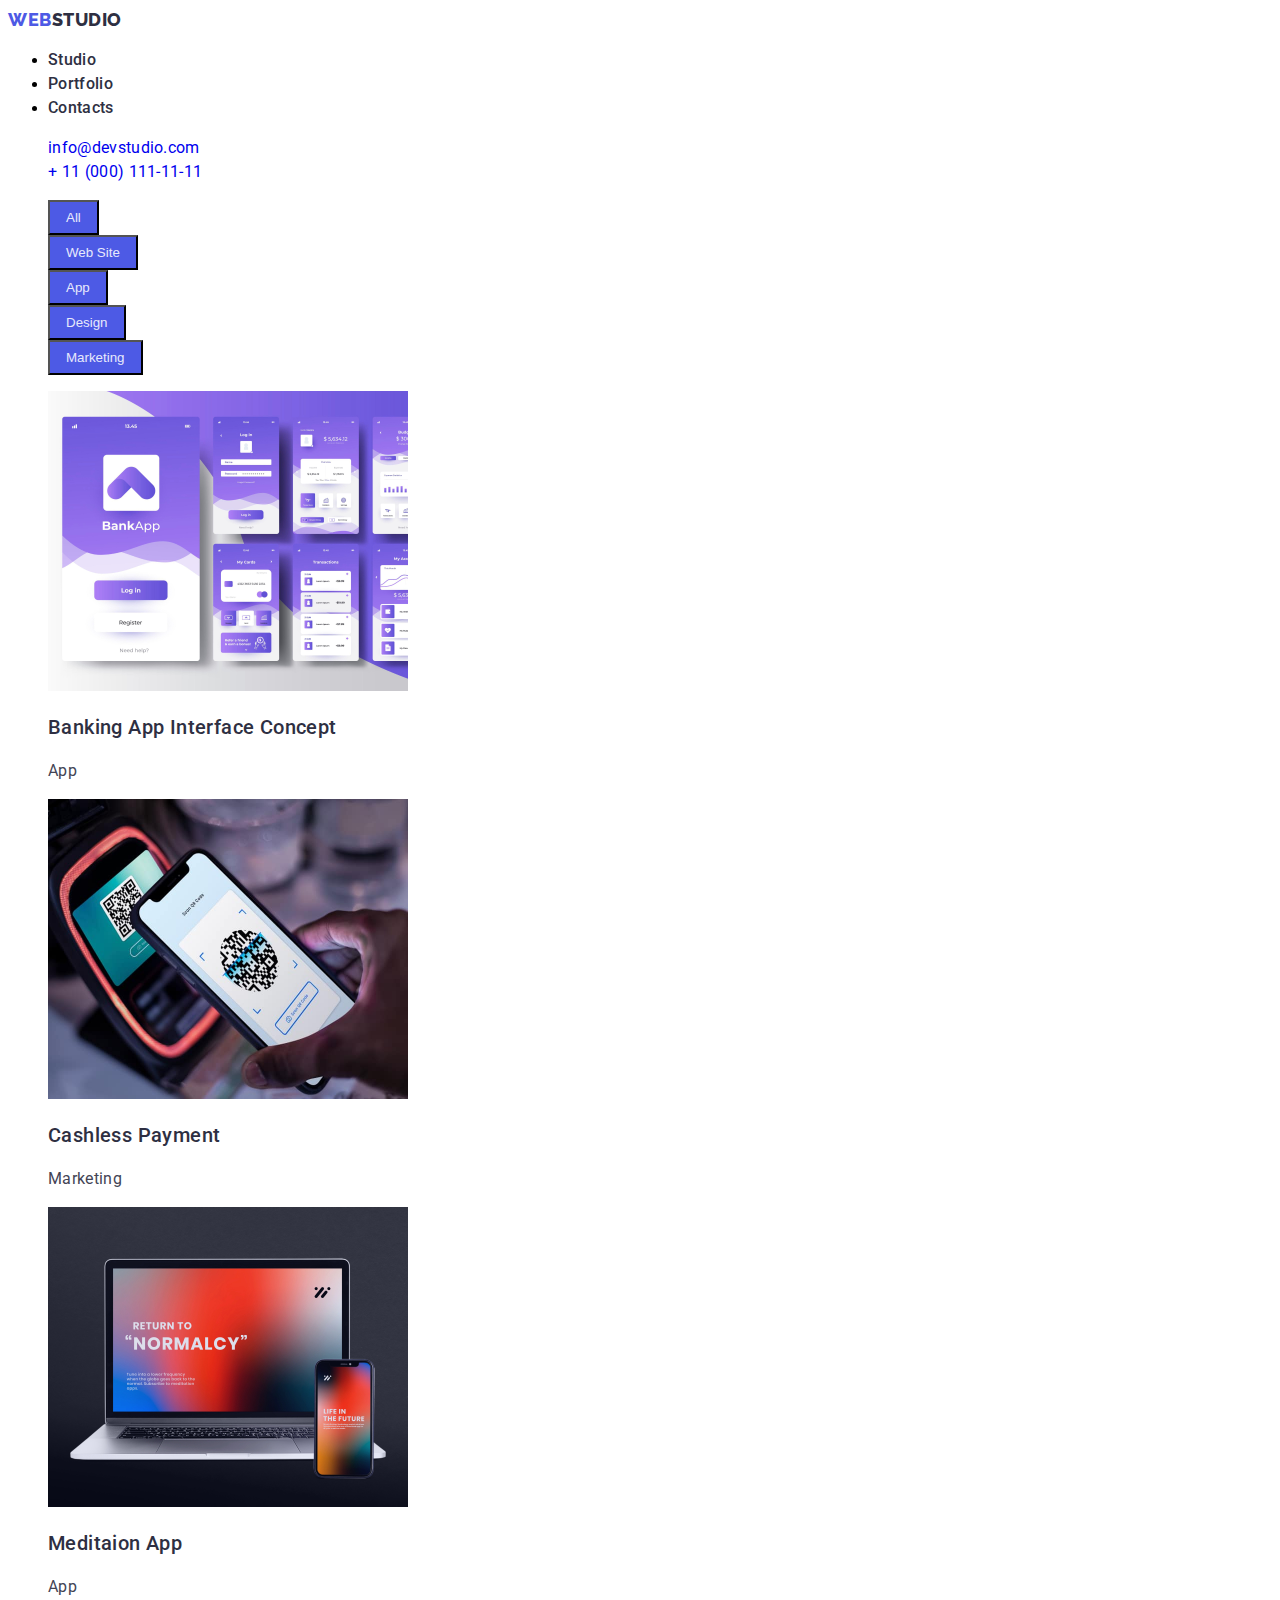
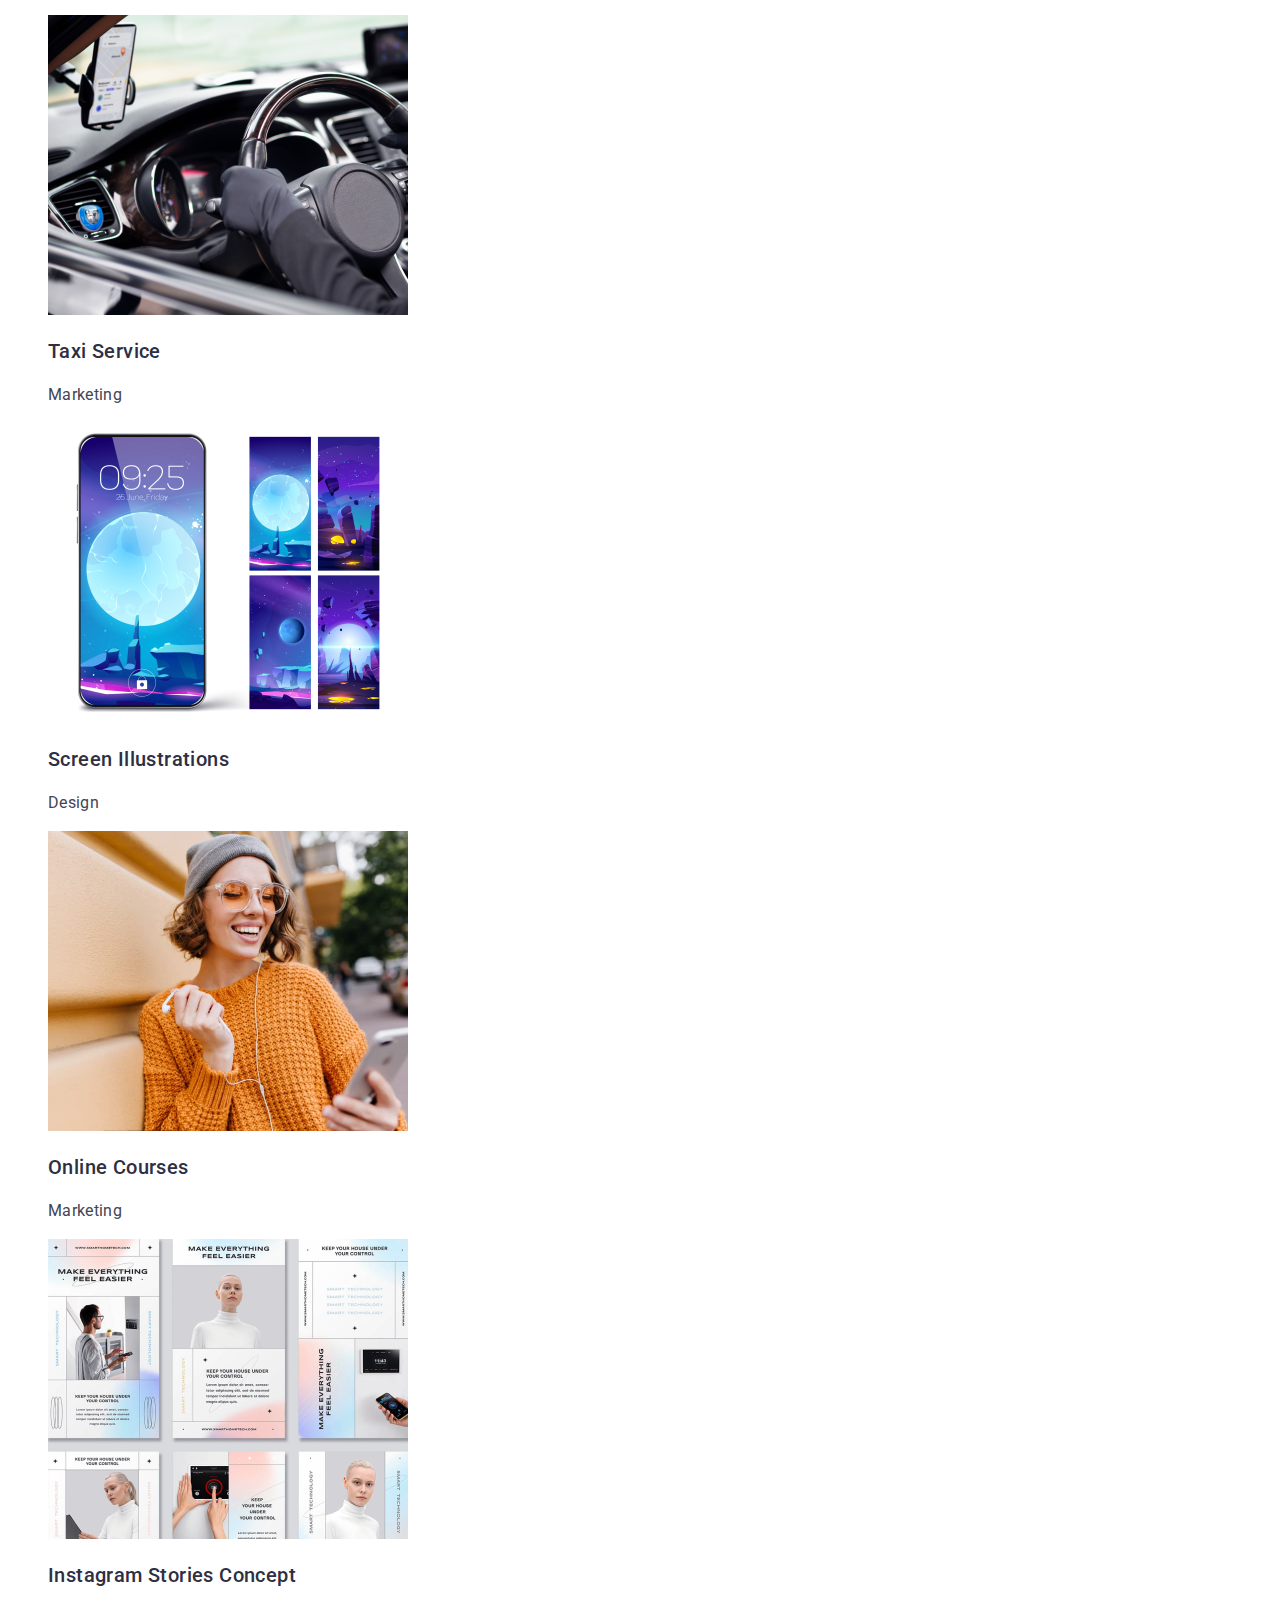
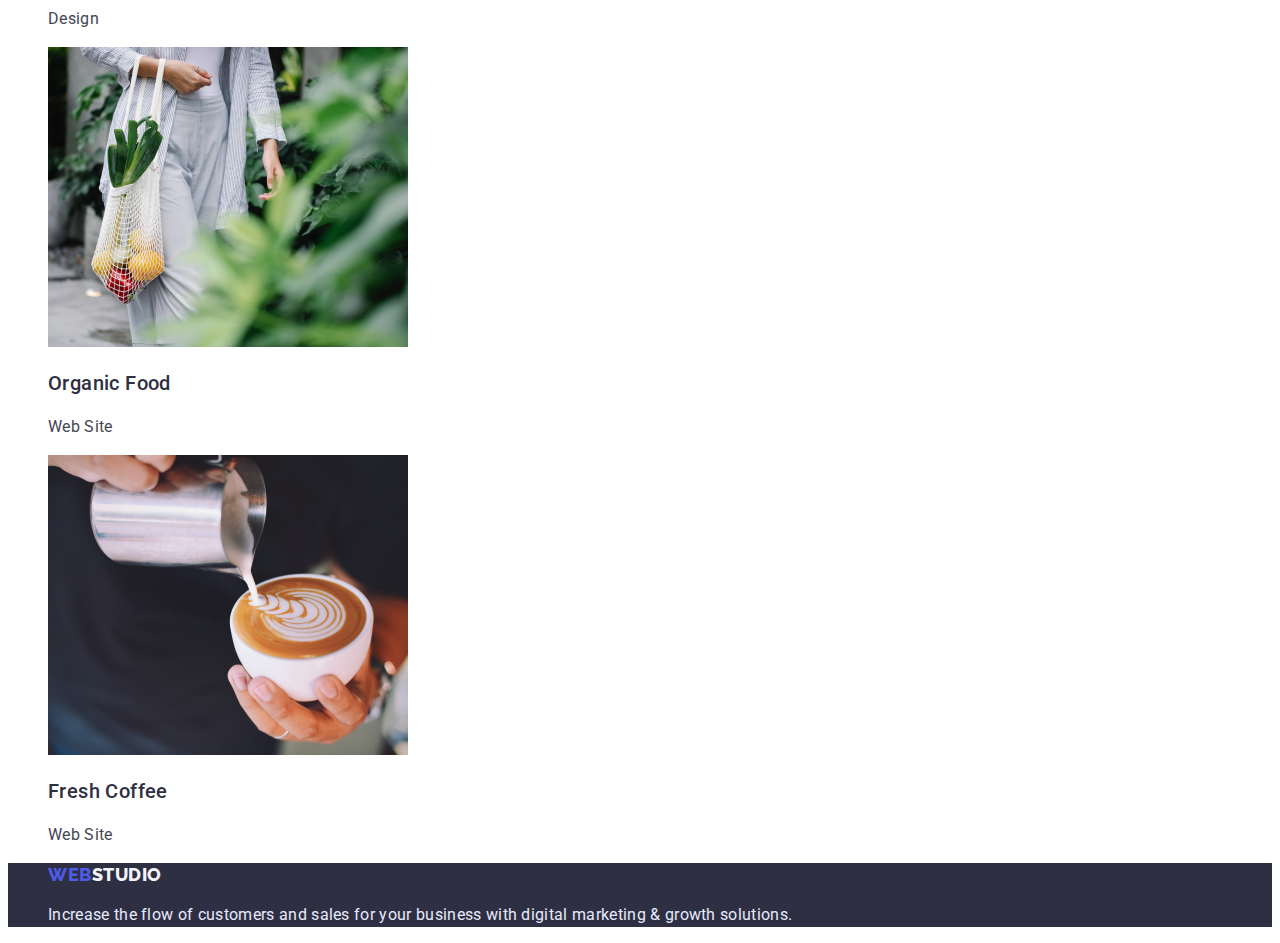
==== commit 601615a3: "Update portfolio.html" ====
--- a/portfolio.html
+++ b/portfolio.html
@@ -39,19 +39,19 @@
         </section>
         <section>
     <ul>
-    <li><img src="images/image(7).jpg" alt="" width="360" height="300">
+    <li class="list"><img src="images/image(7).jpg" alt="" width="360" height="300">
         <div>
             <h3 class="name_proj">Banking App Interface Concept</h3>
             <p class="type_proj">App</p>
         </div>
     </li>
-    <li><img src="images/image(8).jpg" alt="" width="360" height="300">
+    <li class="list"><img src="images/image(8).jpg" alt="" width="360" height="300">
         <div>
             <h3 class="name_proj">Cashless Payment</h3>
             <p class="type_proj">Marketing</p>
         </div>
     </li>
-    <li><img src="images/image(9).jpg" alt="" width="360" height="300">
+    <li class="list"><img src="images/image(9).jpg" alt="" width="360" height="300">
         <div>
             <h3 class="name_proj">Meditaion App</h3>
             <p class="type_proj">App</p>
--- a/css/styles.css
+++ b/css/styles.css
@@ -58,25 +58,18 @@
 
 }
 
-.nav:hover {
-      color:#4D5AE5;
-}
-
 .nav_port {
     box-sizing: border-box;
-
-    display: flex;
-    flex-direction: row;
-    justify-content: center;
-    align-items: center;
     padding: 8px 16px;
-
     background: #4D5AE5;
 
-    color:  #E7E9FC;
-    border-radius: 4px;
+    color:#E7E9FC;
     cursor: pointer;
 
+}
+
+.nav:hover {
+    color: #4D5AE5;
 }
 
 .nav_port:hover {
@@ -252,3 +245,7 @@
 .footer_color {
     background-color: #2E2F42;
 }
+
+.list {
+    list-style: none;
+}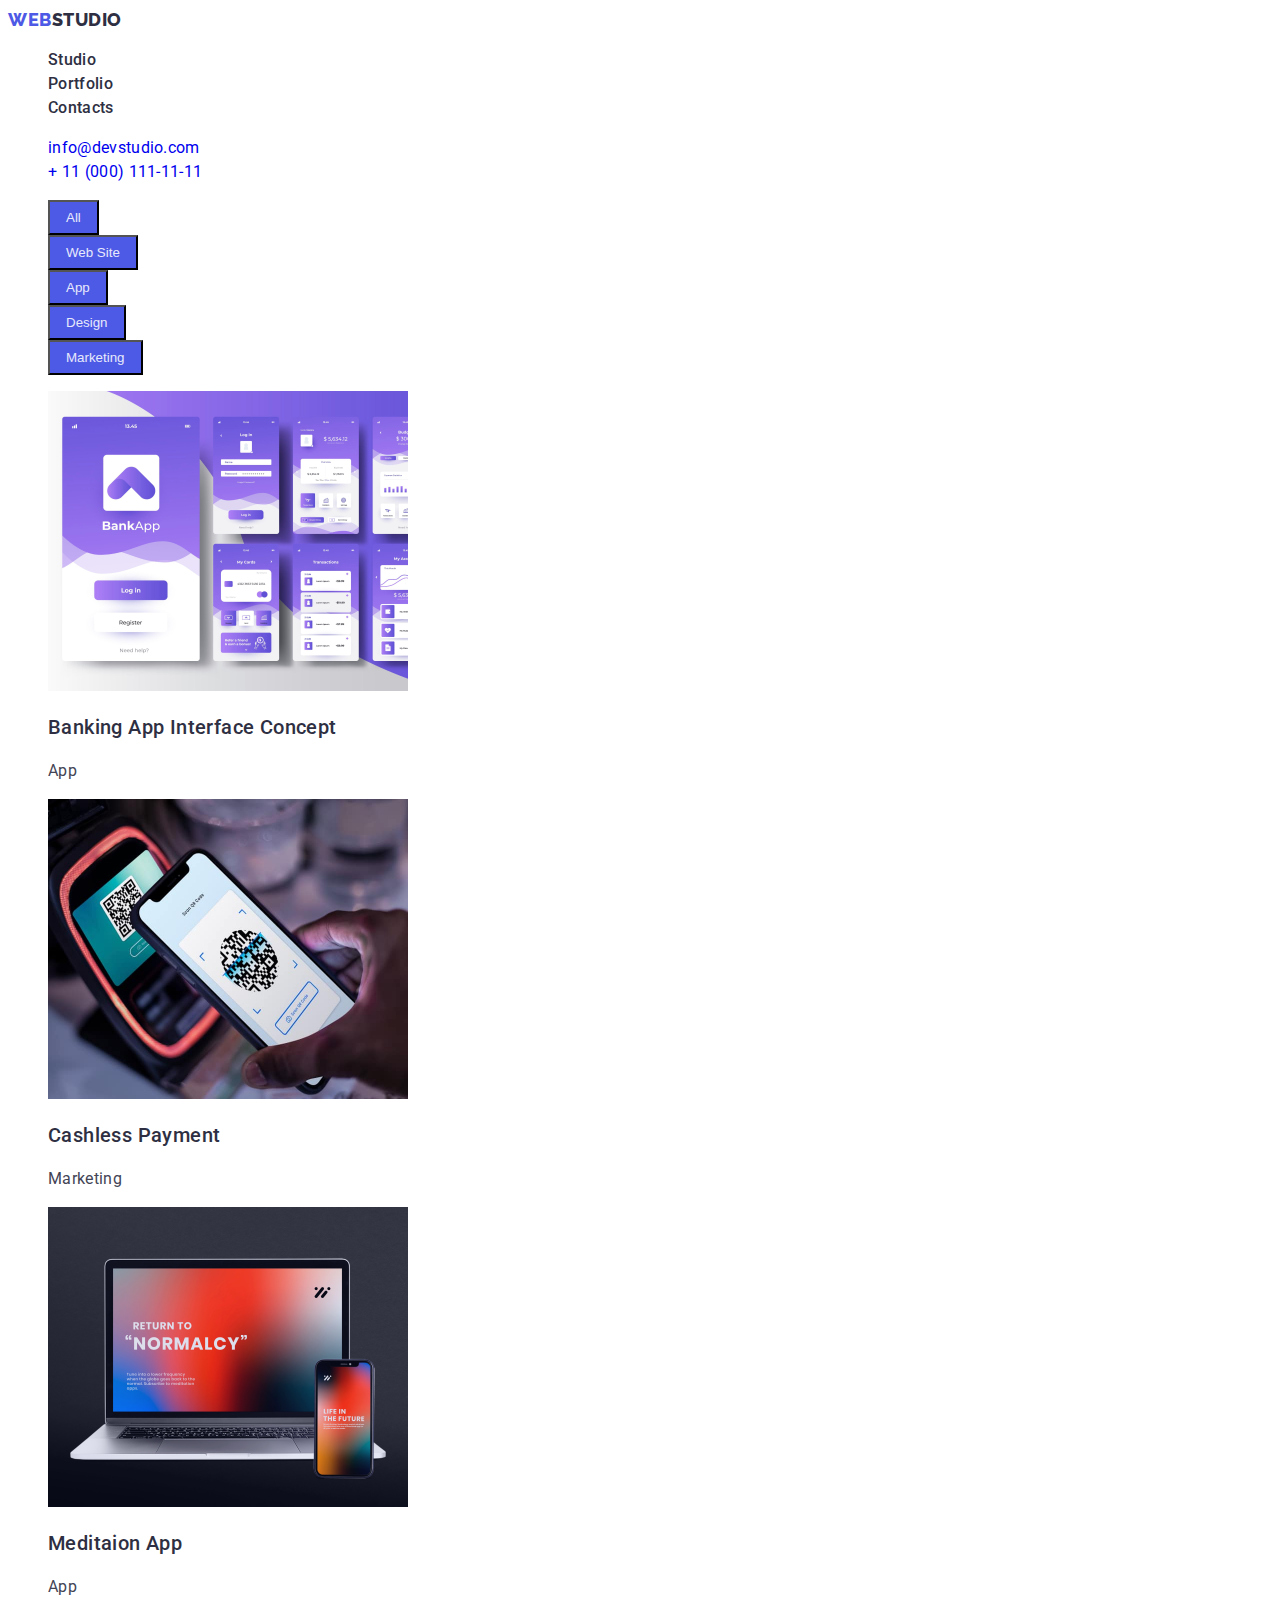
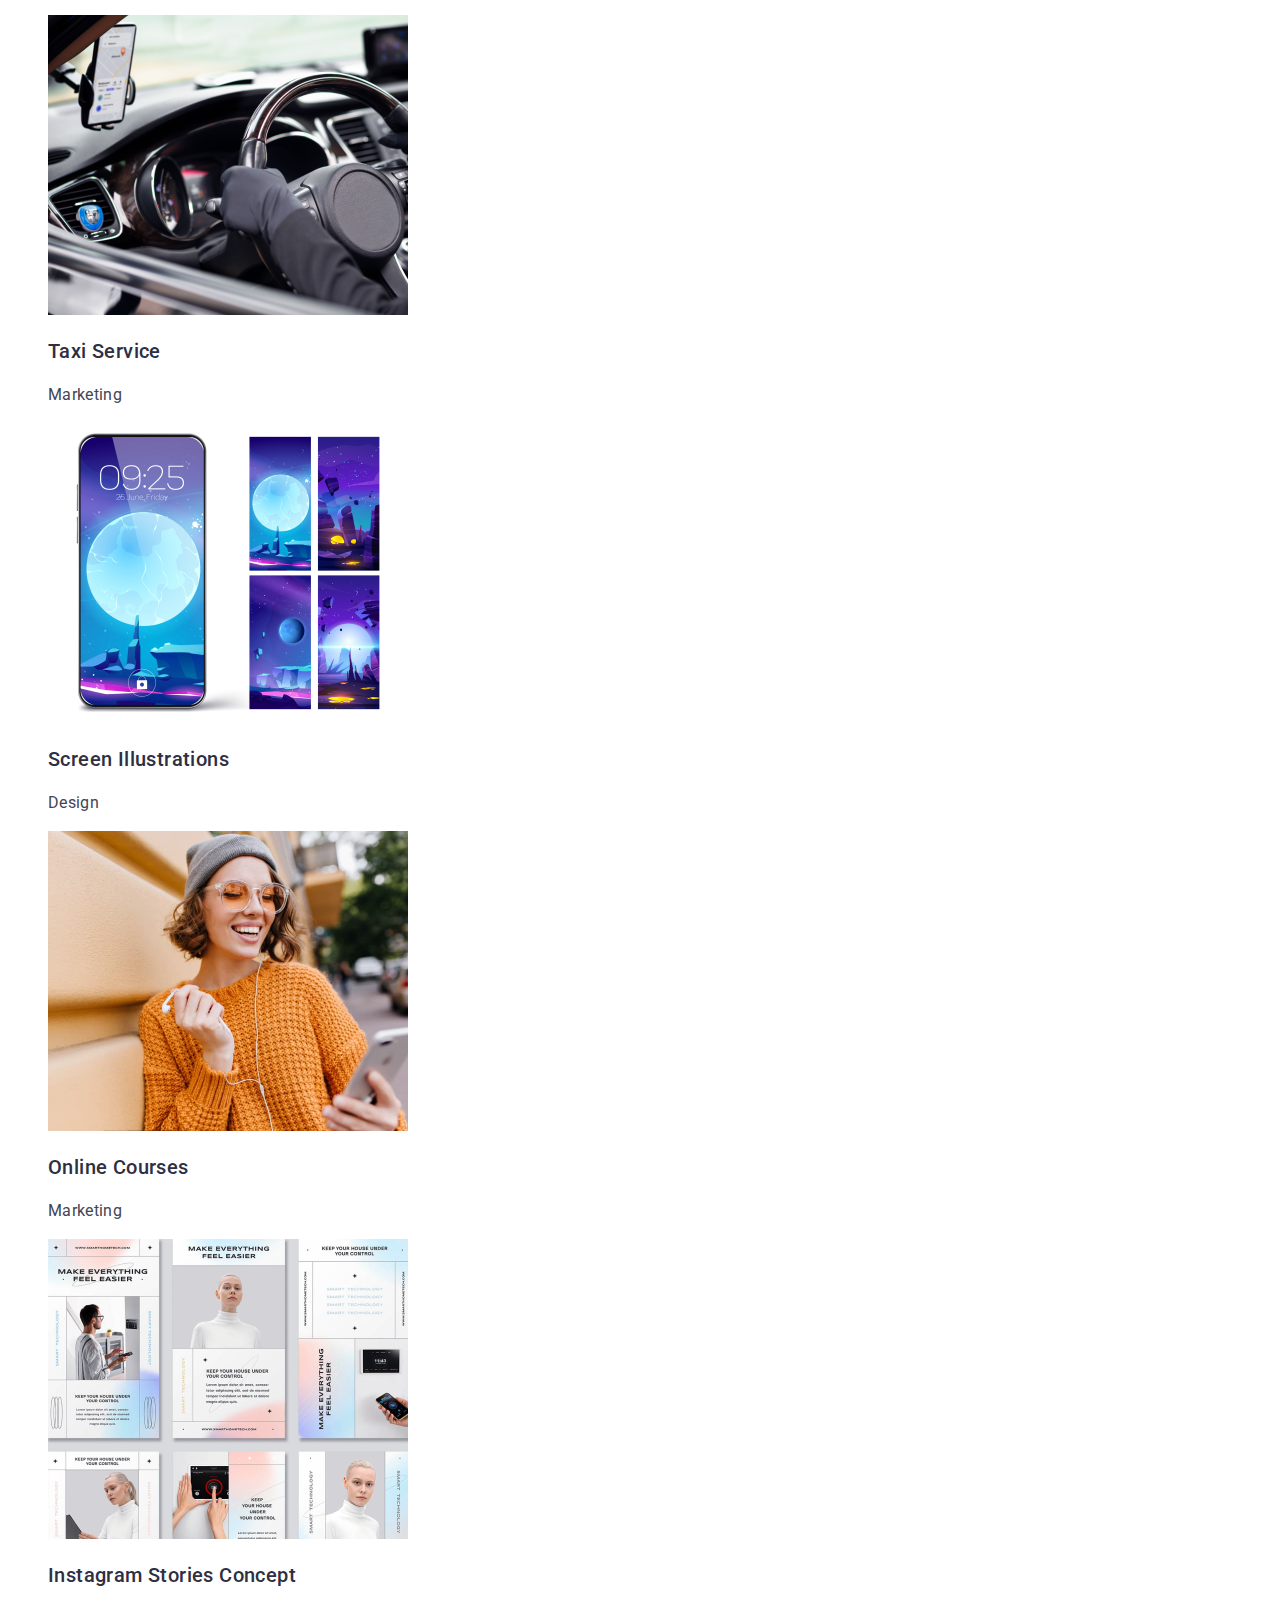
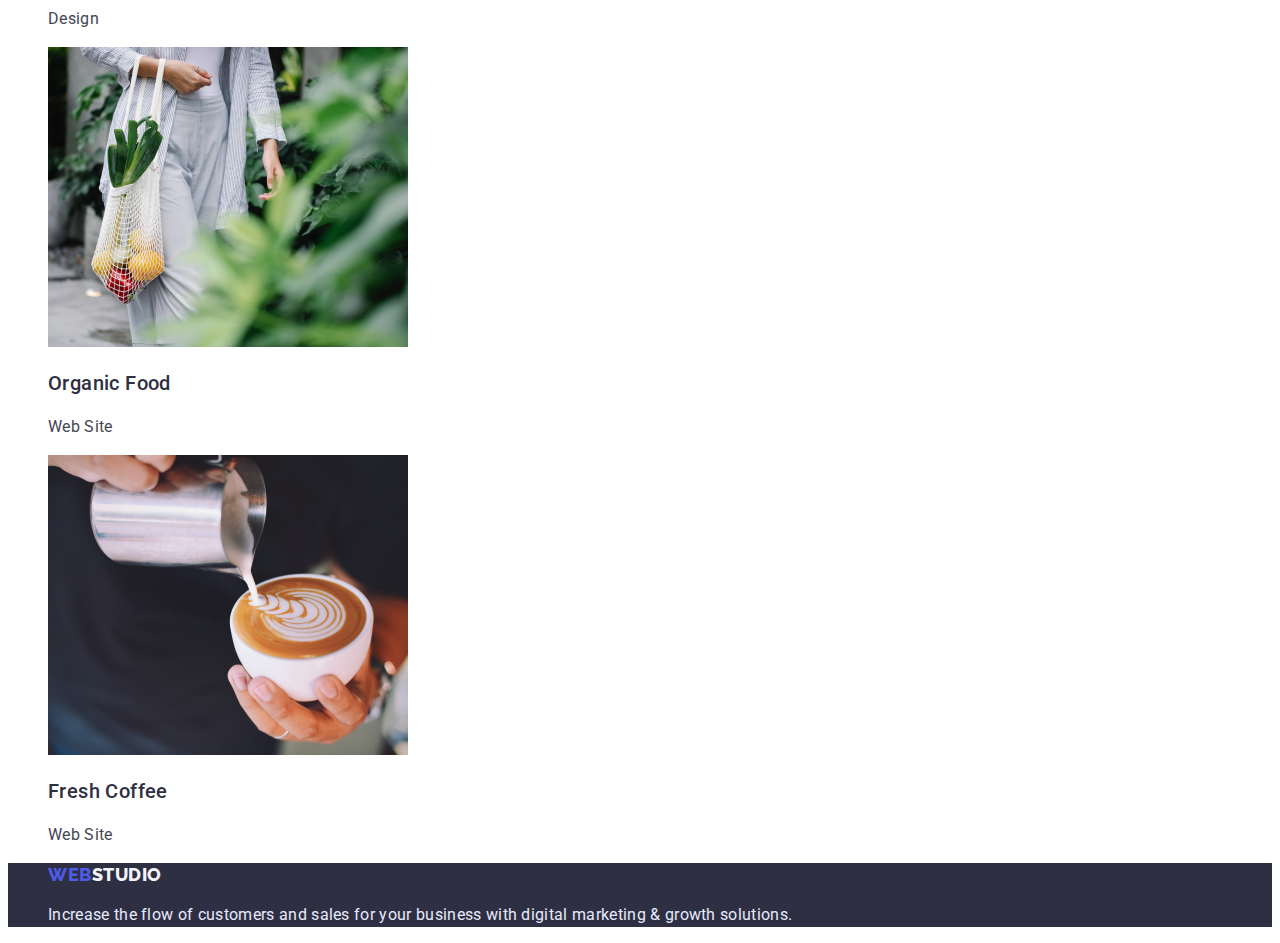
==== commit 5ecf97d7: "Update portfolio.html" ====
--- a/portfolio.html
+++ b/portfolio.html
@@ -16,9 +16,9 @@
         <nav style="list-style:none;">
             <a class="webstudio" href="index.html"><span class="web">WEB</span>STUDIO</a>
             <ul>
-                <li><a  class="nav" href="index.html">Studio</a></li>
-                <li><a  class="nav" href="portfolio.html">Portfolio</a></li>
-                <li><a  class="nav" href="">Contacts</a></li>
+                <li class="list"><a  class="nav" href="index.html">Studio</a></li>
+                <li class="list"><a  class="nav" href="portfolio.html">Portfolio</a></li>
+                <li class="list"><a  class="nav" href="">Contacts</a></li>
             </ul>
         </nav>
         <ul style="list-style: none;" class="cont">
